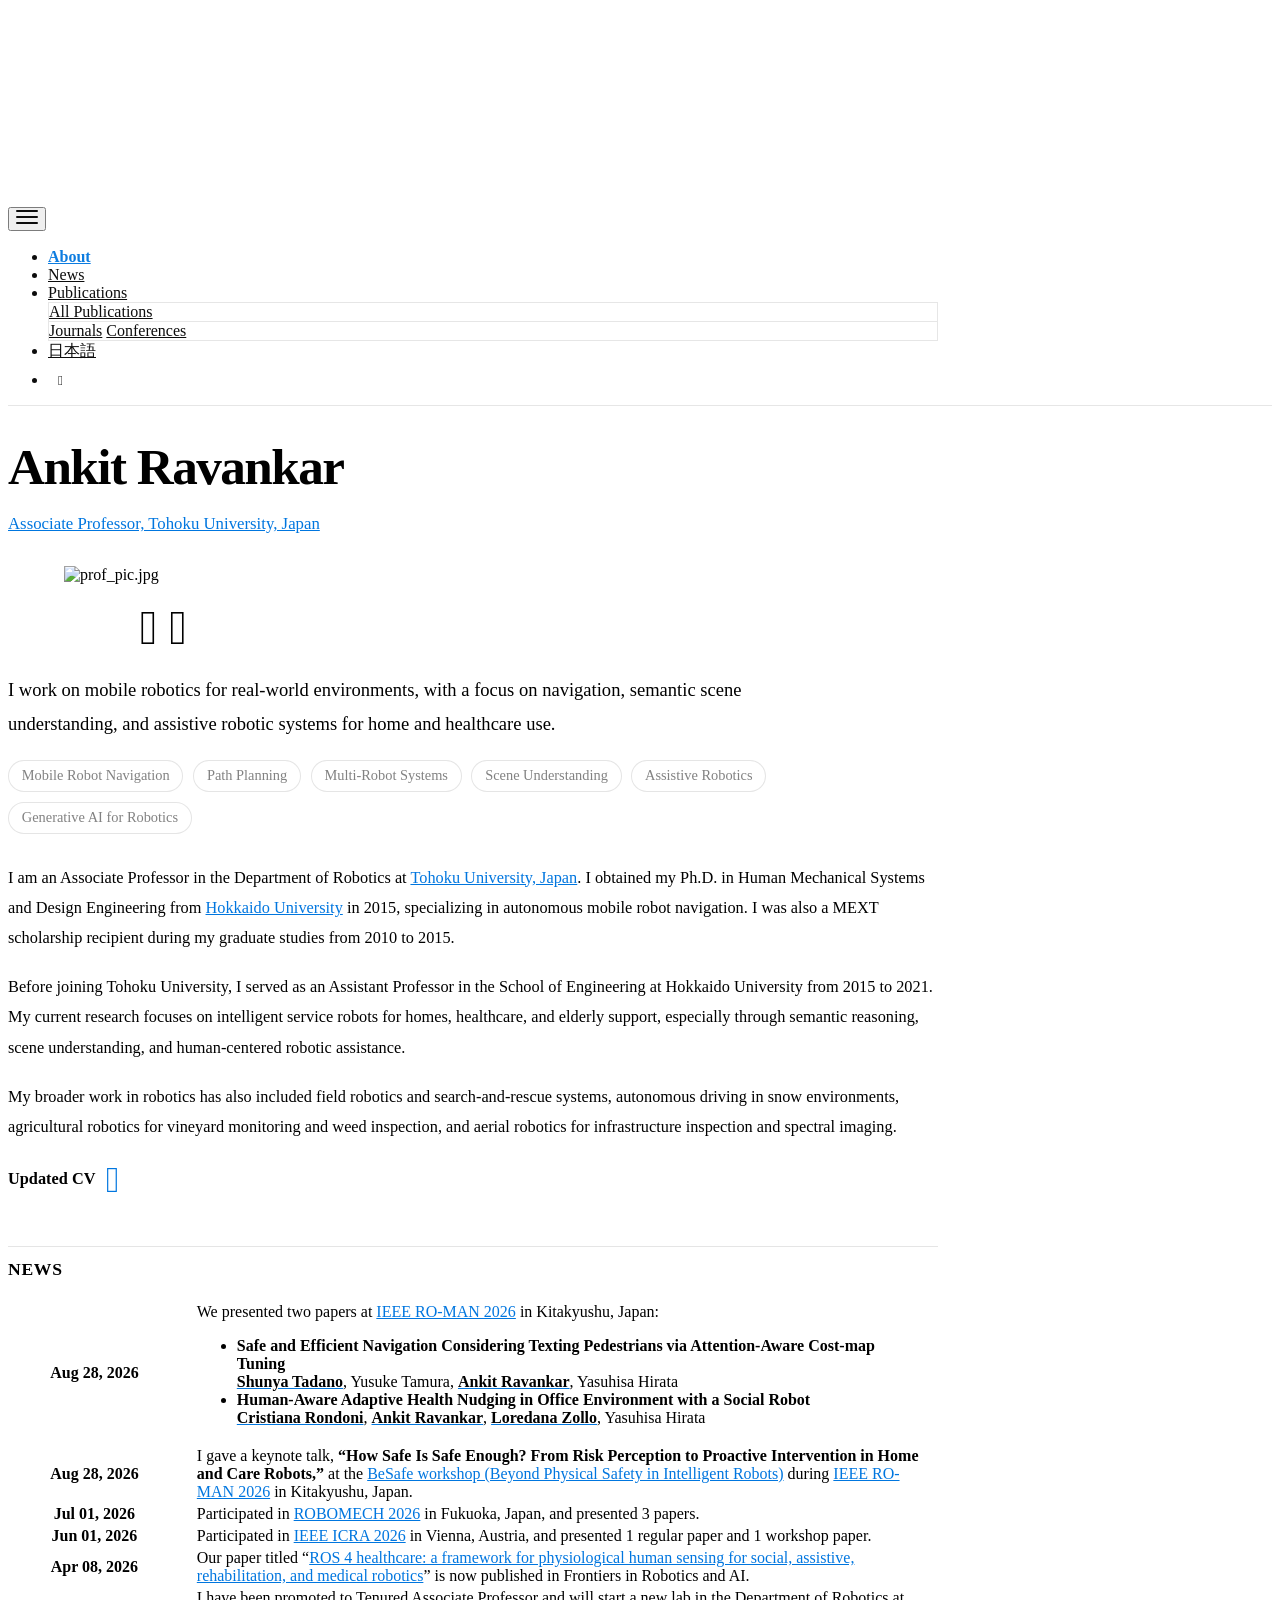
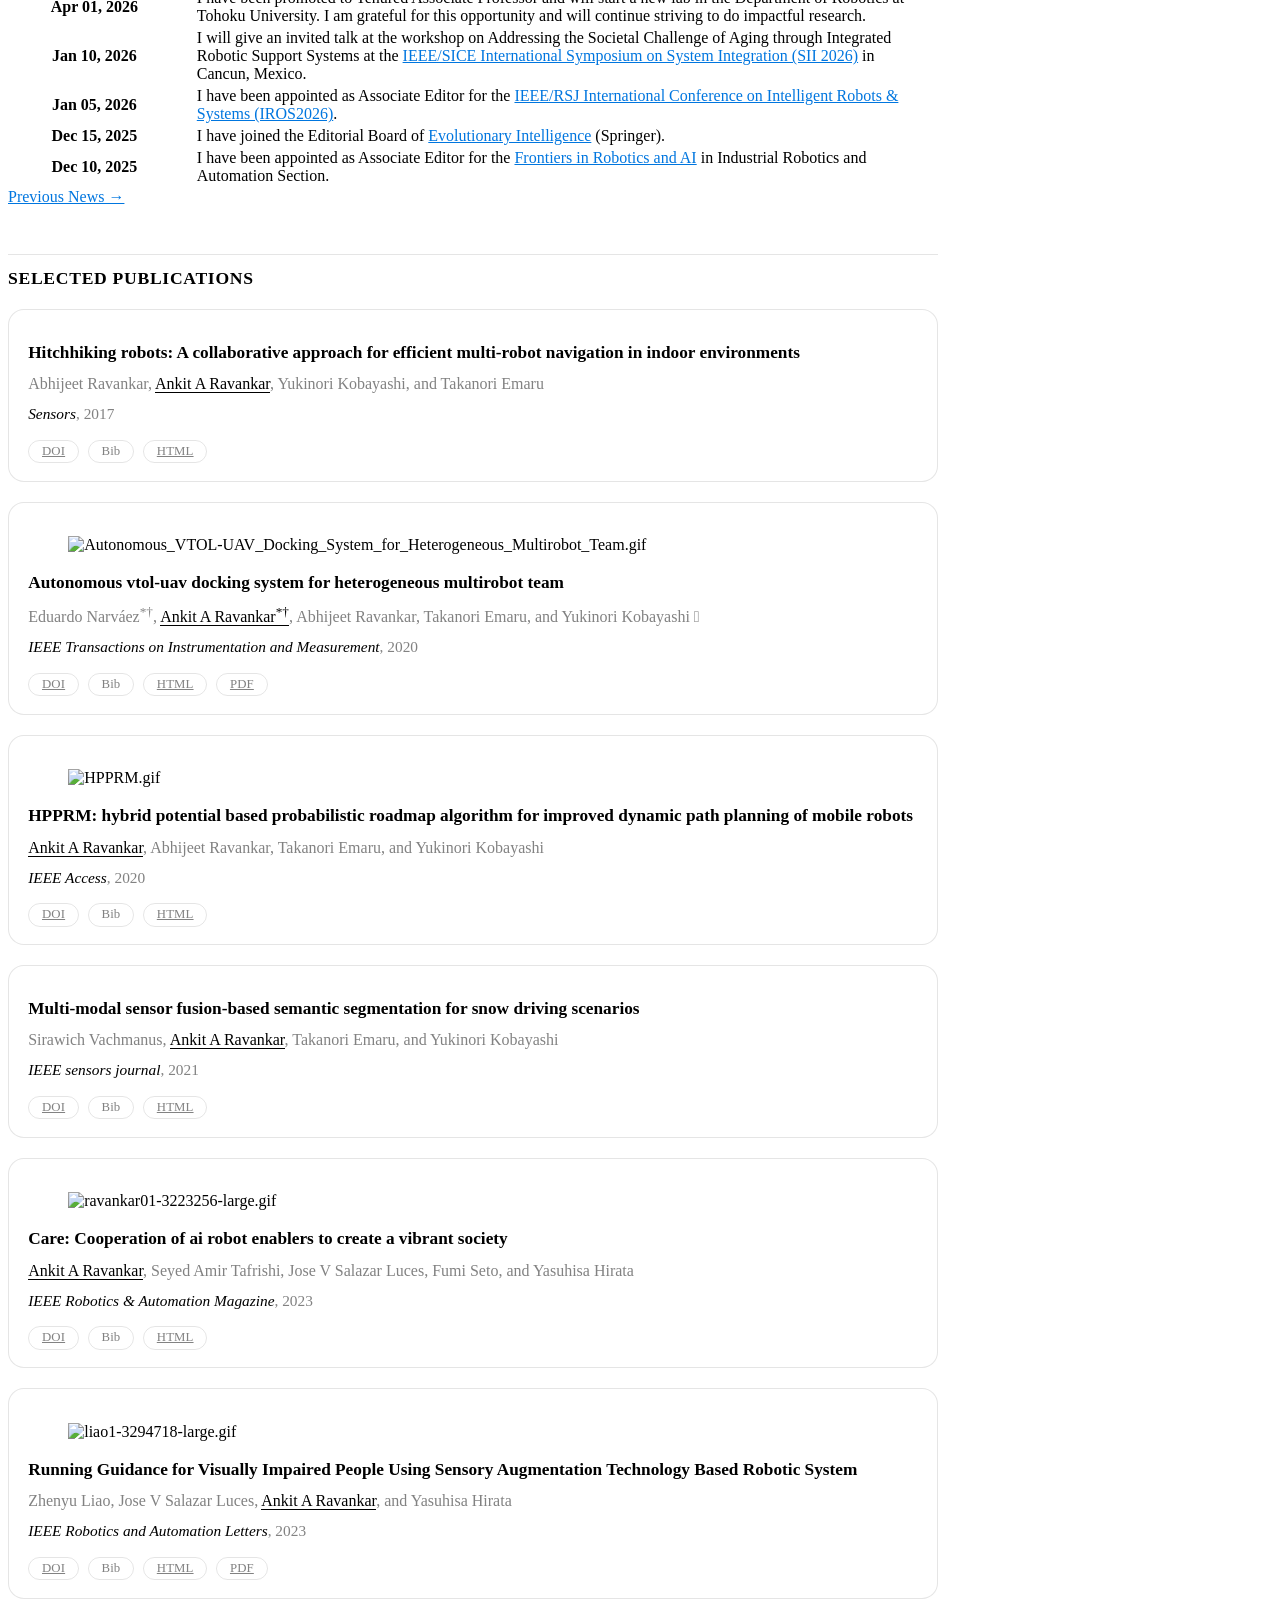
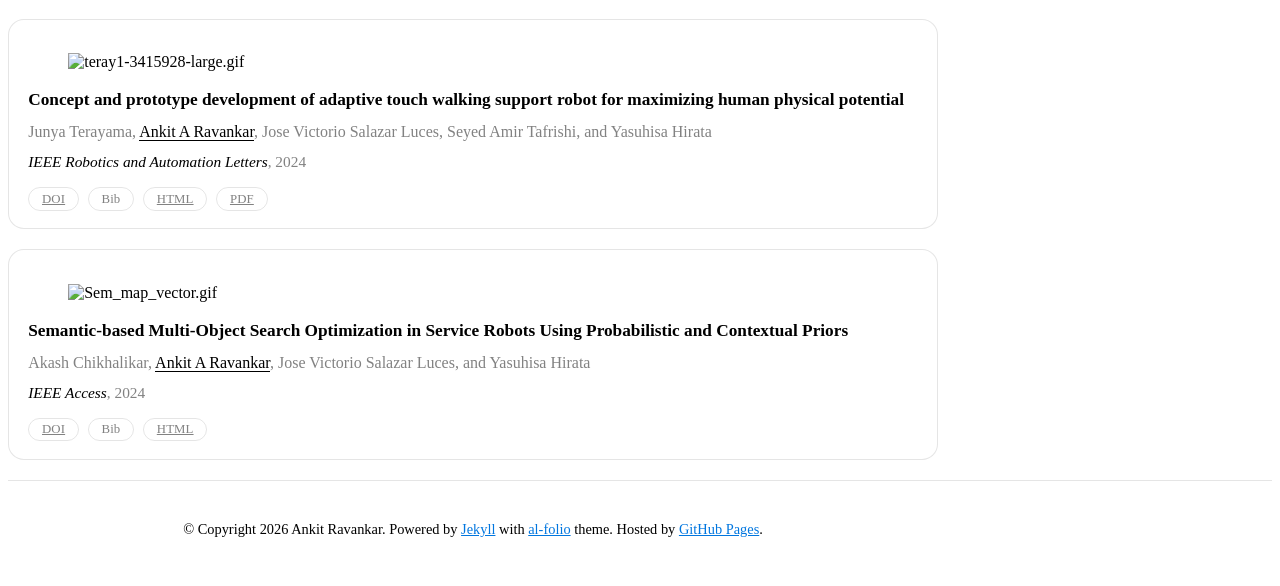
==== index.html @ 9cccc332 "Deploying to gh-pages from @ ravankit/ravankit.github.io@ecd55e72fa774fbe3ae07773b2cbff5a8d9e8960 🚀" ====
<!DOCTYPE html> <html lang="en"> <head> <meta http-equiv="Content-Type" content="text/html; charset=UTF-8"> <meta name="google-site-verification" content="DMJ6uFw9X9DwXRICjxgJJcvrhdggTPZgsmDPfZukQWI"> <meta http-equiv="Permissions-Policy" content="interest-cohort=()"> <meta charset="utf-8"> <meta name="viewport" content="width=device-width, initial-scale=1, shrink-to-fit=no"> <meta http-equiv="X-UA-Compatible" content="IE=edge"> <title> Ankit Ravankar </title> <meta name="author" content="Ankit Ravankar"> <meta name="description" content="Personal website of Dr. Ankit Ravankar, a robotics researcher and educator in Japan specializing in Mobile Robotics. Explore my publications, projects, and more. "> <meta name="keywords" content="Ankit Ravankar, mobile robotics, path planning, robot navigation, service robots, assistive robots, autonomous navigation, multi-robot systems, Tohoku University, robotics Japan"> <link rel="stylesheet" href="/assets/css/bootstrap.min.css?a4b3f509e79c54a512b890d73235ef04"> <link rel="stylesheet" href="https://cdn.jsdelivr.net/npm/mdbootstrap@4.20.0/css/mdb.min.css" integrity="sha256-jpjYvU3G3N6nrrBwXJoVEYI/0zw8htfFnhT9ljN3JJw=" crossorigin="anonymous"> <link defer rel="stylesheet" href="/assets/css/academicons.min.css?f0b7046b84e425c55f3463ac249818f5"> <link defer rel="stylesheet" type="text/css" href="https://fonts.googleapis.com/css?family=Roboto:300,400,500,700|Roboto+Slab:100,300,400,500,700|Material+Icons&amp;display=swap"> <link defer rel="stylesheet" href="/assets/css/jekyll-pygments-themes-github.css?591dab5a4e56573bf4ef7fd332894c99" media="" id="highlight_theme_light"> <link rel="shortcut icon" href="/assets/img/ankit-ghibli.png?df3782891624cfc27d721f066a9b0a6b"> <link rel="stylesheet" href="/assets/css/main.css?d41d8cd98f00b204e9800998ecf8427e"> <link rel="canonical" href="https://ravankit.github.io/"> <script src="/assets/js/theme.js?9a0c749ec5240d9cda97bc72359a72c0"></script> <link defer rel="stylesheet" href="/assets/css/jekyll-pygments-themes-native.css?5847e5ed4a4568527aa6cfab446049ca" media="none" id="highlight_theme_dark"> <script>initTheme();</script> </head> <body class="fixed-top-nav sticky-bottom-footer"> <header> <nav id="navbar" class="navbar navbar-light navbar-expand-sm fixed-top" role="navigation"> <div class="container"> <button class="navbar-toggler collapsed ml-auto" type="button" data-toggle="collapse" data-target="#navbarNav" aria-controls="navbarNav" aria-expanded="false" aria-label="Toggle navigation"> <span class="sr-only">Toggle navigation</span> <span class="icon-bar top-bar"></span> <span class="icon-bar middle-bar"></span> <span class="icon-bar bottom-bar"></span> </button> <div class="collapse navbar-collapse text-right" id="navbarNav"> <ul class="navbar-nav ml-auto flex-nowrap"> <li class="nav-item active"> <a class="nav-link" href="/">About <span class="sr-only">(current)</span> </a> </li> <li class="nav-item "> <a class="nav-link" href="/news/">News </a> </li> <li class="nav-item dropdown "> <a class="nav-link dropdown-toggle" href="#" id="navbarDropdown" role="button" data-toggle="dropdown" aria-haspopup="true" aria-expanded="false">Publications </a> <div class="dropdown-menu dropdown-menu-right" aria-labelledby="navbarDropdown"> <a class="dropdown-item " href="/publications/">All Publications</a> <div class="dropdown-divider"></div> <a class="dropdown-item " href="/publications/#journals">Journals</a> <a class="dropdown-item " href="/publications/#conferences">Conferences</a> </div> </li> <li class="nav-item"> <a class="nav-link" href="/ja/">日本語</a> </li> <li class="toggle-container"> <button id="light-toggle" title="Change theme"> <i class="ti ti-sun-moon" id="light-toggle-system"></i> <i class="ti ti-moon-filled" id="light-toggle-dark"></i> <i class="ti ti-sun-filled" id="light-toggle-light"></i> </button> </li> </ul> </div> </div> </nav> <progress id="progress" value="0"> <div class="progress-container"> <span class="progress-bar"></span> </div> </progress> </header> <div class="container mt-5" role="main"> <div class="post"> <header class="post-header about-header"> <h1 class="post-title"> Ankit Ravankar </h1> <p class="desc"><a href="https://www.tohoku.ac.jp/en/" target="_blank" rel="external nofollow noopener">Associate Professor, Tohoku University, Japan</a></p> </header> <article class="about-page"> <div class="profile float-right"> <figure> <picture> <source class="responsive-img-srcset" srcset="/assets/img/prof_pic.jpg" sizes="(min-width: 930px) 270.0px, (min-width: 576px) 30vw, 95vw"> <img src="/assets/img/prof_pic.jpg?9c07b6df237af25987c761360755f3fa" class="img-fluid z-depth-1 rounded-circle" width="100%" height="auto" alt="prof_pic.jpg" loading="eager" onerror="this.onerror=null; $('.responsive-img-srcset').remove();"> </source></picture> </figure> <div class="social"> <div class="contact-icons"> <a href="mailto:%61%6E%6B%69%74[%61%74]%73%72%64.%6D%65%63%68.%74%6F%68%6F%6B%75.%61%63.%6A%70" title="email"><i class="fa-solid fa-envelope"></i></a> <a href="https://scholar.google.com/citations?user=DOiXntEAAAAJ" title="Google Scholar" rel="external nofollow noopener" target="_blank"><i class="ai ai-google-scholar"></i></a> <a href="https://www.researchgate.net/profile/Ankit-Ravankar/" title="ResearchGate" rel="external nofollow noopener" target="_blank"><i class="ai ai-researchgate"></i></a> <a href="https://www.scopus.com/authid/detail.uri?authorId=55032275000" title="Scopus" rel="external nofollow noopener" target="_blank"><i class="ai ai-scopus"></i></a> <a href="https://www.linkedin.com/in/ankit-ravankar" title="LinkedIn" rel="external nofollow noopener" target="_blank"><i class="fa-brands fa-linkedin"></i></a> </div> <div class="contact-note"></div> </div> <div class="more-info"></div> </div> <div class="clearfix about-body"> <div class="about-lead"> <p> I work on mobile robotics for real-world environments, with a focus on navigation, semantic scene understanding, and assistive robotic systems for home and healthcare use. </p> </div> <div class="research-focus"> <span>Mobile Robot Navigation</span> <span>Path Planning</span> <span>Multi-Robot Systems</span> <span>Scene Understanding</span> <span>Assistive Robotics</span> <span>Generative AI for Robotics</span> </div> <p>I am an Associate Professor in the Department of Robotics at <a href="https://www.tohoku.ac.jp/en/" rel="external nofollow noopener" target="_blank">Tohoku University, Japan</a>. I obtained my Ph.D. in Human Mechanical Systems and Design Engineering from <a href="https://www.global.hokudai.ac.jp/" rel="external nofollow noopener" target="_blank">Hokkaido University</a> in 2015, specializing in autonomous mobile robot navigation. I was also a MEXT scholarship recipient during my graduate studies from 2010 to 2015.</p> <p>Before joining Tohoku University, I served as an Assistant Professor in the School of Engineering at Hokkaido University from 2015 to 2021. My current research focuses on intelligent service robots for homes, healthcare, and elderly support, especially through semantic reasoning, scene understanding, and human-centered robotic assistance.</p> <p>My broader work in robotics has also included field robotics and search-and-rescue systems, autonomous driving in snow environments, agricultural robotics for vineyard monitoring and weed inspection, and aerial robotics for infrastructure inspection and spectral imaging.</p> <p><strong>Updated CV</strong> <a href="/assets/pdf/CV_Ankit-July-1.pdf" title="Open updated CV (PDF)" target="_blank" rel="noopener" style="display: inline-block; font-size: 2.25rem; line-height: 1; margin-left: 0.4rem; vertical-align: middle;"><i class="fa-solid fa-file-pdf" aria-hidden="true"></i><span class="sr-only">Open updated CV (PDF)</span></a></p> </div> <h2 class="about-section-title"> <a href="/news/" style="color: inherit">news</a> </h2> <div class="news"> <div class="table-responsive" style="max-height: 60vw"> <table class="table table-sm table-borderless"> <tr> <th scope="row" style="width: 20%"> Aug 28, 2026 </th> <td> We presented two papers at <a href="https://ro-man2026.org/" rel="external nofollow noopener" target="_blank">IEEE RO-MAN 2026</a> in Kitakyushu, Japan: <ul> <li> <strong>Safe and Efficient Navigation Considering Texting Pedestrians via Attention-Aware Cost-map Tuning</strong><br> <a href="https://www.linkedin.com/in/shunyatadano/" rel="external nofollow noopener" target="_blank"><strong>Shunya Tadano</strong></a>, Yusuke Tamura, <a href="https://www.linkedin.com/in/ankit-ravankar/" rel="external nofollow noopener" target="_blank"><strong>Ankit Ravankar</strong></a>, Yasuhisa Hirata</li> <li> <strong>Human-Aware Adaptive Health Nudging in Office Environment with a Social Robot</strong><br> <a href="https://www.linkedin.com/in/cristianarondoni/" rel="external nofollow noopener" target="_blank"><strong>Cristiana Rondoni</strong></a>, <a href="https://www.linkedin.com/in/ankit-ravankar/" rel="external nofollow noopener" target="_blank"><strong>Ankit Ravankar</strong></a>, <a href="https://www.linkedin.com/in/loredana-zollo-b7664b38/" rel="external nofollow noopener" target="_blank"><strong>Loredana Zollo</strong></a>, Yasuhisa Hirata</li> </ul> </td> </tr> <tr> <th scope="row" style="width: 20%"> Aug 28, 2026 </th> <td> I gave a keynote talk, <strong>“How Safe Is Safe Enough? From Risk Perception to Proactive Intervention in Home and Care Robots,”</strong> at the <a href="https://lnkd.in/g_4pB48U" rel="external nofollow noopener" target="_blank">BeSafe workshop (Beyond Physical Safety in Intelligent Robots)</a> during <a href="https://ro-man2026.org/" rel="external nofollow noopener" target="_blank">IEEE RO-MAN 2026</a> in Kitakyushu, Japan. </td> </tr> <tr> <th scope="row" style="width: 20%"> Jul 01, 2026 </th> <td> Participated in <a href="https://robomech.org/2026/#" rel="external nofollow noopener" target="_blank">ROBOMECH 2026</a> in Fukuoka, Japan, and presented 3 papers. </td> </tr> <tr> <th scope="row" style="width: 20%"> Jun 01, 2026 </th> <td> Participated in <a href="https://2026.ieee-icra.org/" rel="external nofollow noopener" target="_blank">IEEE ICRA 2026</a> in Vienna, Austria, and presented 1 regular paper and 1 workshop paper. </td> </tr> <tr> <th scope="row" style="width: 20%"> Apr 08, 2026 </th> <td> Our paper titled “<a href="https://www.frontiersin.org/journals/robotics-and-ai/articles/10.3389/frobt.2026.1745197" rel="external nofollow noopener" target="_blank">ROS 4 healthcare: a framework for physiological human sensing for social, assistive, rehabilitation, and medical robotics</a>” is now published in Frontiers in Robotics and AI. </td> </tr> <tr> <th scope="row" style="width: 20%"> Apr 01, 2026 </th> <td> I have been promoted to Tenured Associate Professor and will start a new lab in the Department of Robotics at Tohoku University. I am grateful for this opportunity and will continue striving to do impactful research. </td> </tr> <tr> <th scope="row" style="width: 20%"> Jan 10, 2026 </th> <td> I will give an invited talk at the workshop on Addressing the Societal Challenge of Aging through Integrated Robotic Support Systems at the <a href="https://hcr.iar.kit.edu/workshop.php" rel="external nofollow noopener" target="_blank">IEEE/SICE International Symposium on System Integration (SII 2026)</a> in Cancun, Mexico. </td> </tr> <tr> <th scope="row" style="width: 20%"> Jan 05, 2026 </th> <td> I have been appointed as Associate Editor for the <a href="https://2026.ieee-iros.org/" rel="external nofollow noopener" target="_blank">IEEE/RSJ International Conference on Intelligent Robots &amp; Systems (IROS2026)</a>. </td> </tr> <tr> <th scope="row" style="width: 20%"> Dec 15, 2025 </th> <td> I have joined the Editorial Board of <a href="https://link.springer.com/journal/12065" rel="external nofollow noopener" target="_blank">Evolutionary Intelligence</a> (Springer). </td> </tr> <tr> <th scope="row" style="width: 20%"> Dec 10, 2025 </th> <td> I have been appointed as Associate Editor for the <a href="https://www.frontiersin.org/journals/robotics-and-ai/editors" rel="external nofollow noopener" target="_blank">Frontiers in Robotics and AI</a> in Industrial Robotics and Automation Section. </td> </tr> </table> </div> <div class="text-center mt-2"> <a href="/news/" style="font-size: 1rem;">Previous News →</a> </div> </div> <h2 class="about-section-title"> <a href="/publications/" style="color: inherit">selected publications</a> </h2> <div class="publications"> <ol class="bibliography"> <li> <div class="row publication-row"> <div class="col-sm-3 publication-media"> </div> <div id="ravankar2017hitchhiking" class="col-sm-9"> <div class="title">Hitchhiking robots: A collaborative approach for efficient multi-robot navigation in indoor environments</div> <div class="author"> Abhijeet Ravankar, <em>Ankit A Ravankar</em>, Yukinori Kobayashi, and Takanori Emaru </div> <div class="periodical"> <em>Sensors</em>, 2017 </div> <div class="links"> <a href="https://doi.org/10.3390/s17081878" class="btn btn-sm z-depth-0" role="button" rel="external nofollow noopener" target="_blank">DOI</a> <a class="bibtex btn btn-sm z-depth-0" role="button">Bib</a> <a href="https://www.mdpi.com/1424-8220/17/8/1878" class="btn btn-sm z-depth-0" role="button" rel="external nofollow noopener" target="_blank">HTML</a> </div> <div class="bibtex hidden"> <figure class="highlight"><pre><code class="language-bibtex" data-lang="bibtex"><span class="nc">@article</span><span class="p">{</span><span class="nl">ravankar2017hitchhiking</span><span class="p">,</span>
  <span class="na">title</span> <span class="p">=</span> <span class="s">{Hitchhiking robots: A collaborative approach for efficient multi-robot navigation in indoor environments}</span><span class="p">,</span>
  <span class="na">author</span> <span class="p">=</span> <span class="s">{Ravankar, Abhijeet and Ravankar, Ankit A and Kobayashi, Yukinori and Emaru, Takanori}</span><span class="p">,</span>
  <span class="na">journal</span> <span class="p">=</span> <span class="s">{Sensors}</span><span class="p">,</span>
  <span class="na">volume</span> <span class="p">=</span> <span class="s">{17}</span><span class="p">,</span>
  <span class="na">number</span> <span class="p">=</span> <span class="s">{8}</span><span class="p">,</span>
  <span class="na">pages</span> <span class="p">=</span> <span class="s">{1878}</span><span class="p">,</span>
  <span class="na">year</span> <span class="p">=</span> <span class="s">{2017}</span><span class="p">,</span>
  <span class="na">dimensions</span> <span class="p">=</span> <span class="s">{true}</span><span class="p">,</span>
  <span class="na">doi</span> <span class="p">=</span> <span class="s">{https://doi.org/10.3390/s17081878}</span><span class="p">,</span>
  <span class="na">publisher</span> <span class="p">=</span> <span class="s">{MDPI}</span>
<span class="p">}</span></code></pre></figure> </div> </div> </div> </li> <li> <div class="row publication-row"> <div class="col-sm-3 publication-media"> <figure> <picture> <source class="responsive-img-srcset" srcset="/assets/img/publication_preview/Autonomous_VTOL-UAV_Docking_System_for_Heterogeneous_Multirobot_Team.gif" sizes="200px"> <img src="/assets/img/publication_preview/Autonomous_VTOL-UAV_Docking_System_for_Heterogeneous_Multirobot_Team.gif" class="preview z-depth-1 rounded" width="100%" height="auto" alt="Autonomous_VTOL-UAV_Docking_System_for_Heterogeneous_Multirobot_Team.gif" data-zoomable loading="eager" onerror="this.onerror=null; $('.responsive-img-srcset').remove();"> </source></picture> </figure> </div> <div id="narvaez2020autonomous" class="col-sm-9"> <div class="title">Autonomous vtol-uav docking system for heterogeneous multirobot team</div> <div class="author"> Eduardo Narváez<sup>*†</sup>, <em>Ankit A Ravankar<sup>*†</sup></em>, Abhijeet Ravankar, Takanori Emaru, and Yukinori Kobayashi <i class="fa-solid fa-circle-info ml-1" data-toggle="popover" data-placement="top" data-html="true" data-content="†* Co-first Author"> </i> </div> <div class="periodical"> <em>IEEE Transactions on Instrumentation and Measurement</em>, 2020 </div> <div class="links"> <a href="https://doi.org/10.1109/TIM.2020.3039649" class="btn btn-sm z-depth-0" role="button" rel="external nofollow noopener" target="_blank">DOI</a> <a class="bibtex btn btn-sm z-depth-0" role="button">Bib</a> <a href="https://ieeexplore.ieee.org/abstract/document/9269492" class="btn btn-sm z-depth-0" role="button" rel="external nofollow noopener" target="_blank">HTML</a> <a href="/assets/pdf/Autonomous_VTOL-UAV_Docking_System_for_Heterogeneous_Multirobot_Team.pdf" class="btn btn-sm z-depth-0" role="button">PDF</a> </div> <div class="bibtex hidden"> <figure class="highlight"><pre><code class="language-bibtex" data-lang="bibtex"><span class="nc">@article</span><span class="p">{</span><span class="nl">narvaez2020autonomous</span><span class="p">,</span>
  <span class="na">title</span> <span class="p">=</span> <span class="s">{Autonomous vtol-uav docking system for heterogeneous multirobot team}</span><span class="p">,</span>
  <span class="na">author</span> <span class="p">=</span> <span class="s">{Narv{\'a}ez, Eduardo and Ravankar, Ankit A and Ravankar, Abhijeet and Emaru, Takanori and Kobayashi, Yukinori}</span><span class="p">,</span>
  <span class="na">journal</span> <span class="p">=</span> <span class="s">{IEEE Transactions on Instrumentation and Measurement}</span><span class="p">,</span>
  <span class="na">volume</span> <span class="p">=</span> <span class="s">{70}</span><span class="p">,</span>
  <span class="na">pages</span> <span class="p">=</span> <span class="s">{1--18}</span><span class="p">,</span>
  <span class="na">year</span> <span class="p">=</span> <span class="s">{2020}</span><span class="p">,</span>
  <span class="na">dimensions</span> <span class="p">=</span> <span class="s">{true}</span><span class="p">,</span>
  <span class="na">doi</span> <span class="p">=</span> <span class="s">{10.1109/TIM.2020.3039649}</span><span class="p">,</span>
  <span class="na">publisher</span> <span class="p">=</span> <span class="s">{IEEE}</span>
<span class="p">}</span></code></pre></figure> </div> </div> </div> </li> <li> <div class="row publication-row"> <div class="col-sm-3 publication-media"> <figure> <picture> <source class="responsive-img-srcset" srcset="/assets/img/publication_preview/HPPRM.gif" sizes="200px"> <img src="/assets/img/publication_preview/HPPRM.gif" class="preview z-depth-1 rounded" width="100%" height="auto" alt="HPPRM.gif" data-zoomable loading="eager" onerror="this.onerror=null; $('.responsive-img-srcset').remove();"> </source></picture> </figure> </div> <div id="ravankar2020hpprm" class="col-sm-9"> <div class="title">HPPRM: hybrid potential based probabilistic roadmap algorithm for improved dynamic path planning of mobile robots</div> <div class="author"> <em>Ankit A Ravankar</em>, Abhijeet Ravankar, Takanori Emaru, and Yukinori Kobayashi </div> <div class="periodical"> <em>IEEE Access</em>, 2020 </div> <div class="links"> <a href="https://doi.org/10.1109/MRA.2022.3223256" class="btn btn-sm z-depth-0" role="button" rel="external nofollow noopener" target="_blank">DOI</a> <a class="bibtex btn btn-sm z-depth-0" role="button">Bib</a> <a href="https://ieeexplore.ieee.org/abstract/document/9286439" class="btn btn-sm z-depth-0" role="button" rel="external nofollow noopener" target="_blank">HTML</a> </div> <div class="bibtex hidden"> <figure class="highlight"><pre><code class="language-bibtex" data-lang="bibtex"><span class="nc">@article</span><span class="p">{</span><span class="nl">ravankar2020hpprm</span><span class="p">,</span>
  <span class="na">title</span> <span class="p">=</span> <span class="s">{HPPRM: hybrid potential based probabilistic roadmap algorithm for improved dynamic path planning of mobile robots}</span><span class="p">,</span>
  <span class="na">author</span> <span class="p">=</span> <span class="s">{Ravankar, Ankit A and Ravankar, Abhijeet and Emaru, Takanori and Kobayashi, Yukinori}</span><span class="p">,</span>
  <span class="na">journal</span> <span class="p">=</span> <span class="s">{IEEE Access}</span><span class="p">,</span>
  <span class="na">volume</span> <span class="p">=</span> <span class="s">{8}</span><span class="p">,</span>
  <span class="na">pages</span> <span class="p">=</span> <span class="s">{221743--221766}</span><span class="p">,</span>
  <span class="na">year</span> <span class="p">=</span> <span class="s">{2020}</span><span class="p">,</span>
  <span class="na">dimensions</span> <span class="p">=</span> <span class="s">{true}</span><span class="p">,</span>
  <span class="na">doi</span> <span class="p">=</span> <span class="s">{10.1109/MRA.2022.3223256}</span><span class="p">,</span>
  <span class="na">type</span> <span class="p">=</span> <span class="s">{article}</span><span class="p">,</span>
  <span class="na">publisher</span> <span class="p">=</span> <span class="s">{IEEE}</span>
<span class="p">}</span></code></pre></figure> </div> </div> </div> </li> <li> <div class="row publication-row"> <div class="col-sm-3 publication-media"> </div> <div id="vachmanus2021multi" class="col-sm-9"> <div class="title">Multi-modal sensor fusion-based semantic segmentation for snow driving scenarios</div> <div class="author"> Sirawich Vachmanus, <em>Ankit A Ravankar</em>, Takanori Emaru, and Yukinori Kobayashi </div> <div class="periodical"> <em>IEEE sensors journal</em>, 2021 </div> <div class="links"> <a href="https://doi.org/10.1109/JSEN.2021.3077029" class="btn btn-sm z-depth-0" role="button" rel="external nofollow noopener" target="_blank">DOI</a> <a class="bibtex btn btn-sm z-depth-0" role="button">Bib</a> <a href="https://ieeexplore.ieee.org/abstract/document/9420724" class="btn btn-sm z-depth-0" role="button" rel="external nofollow noopener" target="_blank">HTML</a> </div> <div class="bibtex hidden"> <figure class="highlight"><pre><code class="language-bibtex" data-lang="bibtex"><span class="nc">@article</span><span class="p">{</span><span class="nl">vachmanus2021multi</span><span class="p">,</span>
  <span class="na">title</span> <span class="p">=</span> <span class="s">{Multi-modal sensor fusion-based semantic segmentation for snow driving scenarios}</span><span class="p">,</span>
  <span class="na">author</span> <span class="p">=</span> <span class="s">{Vachmanus, Sirawich and Ravankar, Ankit A and Emaru, Takanori and Kobayashi, Yukinori}</span><span class="p">,</span>
  <span class="na">journal</span> <span class="p">=</span> <span class="s">{IEEE sensors journal}</span><span class="p">,</span>
  <span class="na">volume</span> <span class="p">=</span> <span class="s">{21}</span><span class="p">,</span>
  <span class="na">number</span> <span class="p">=</span> <span class="s">{15}</span><span class="p">,</span>
  <span class="na">pages</span> <span class="p">=</span> <span class="s">{16839--16851}</span><span class="p">,</span>
  <span class="na">year</span> <span class="p">=</span> <span class="s">{2021}</span><span class="p">,</span>
  <span class="na">dimensions</span> <span class="p">=</span> <span class="s">{true}</span><span class="p">,</span>
  <span class="na">doi</span> <span class="p">=</span> <span class="s">{10.1109/JSEN.2021.3077029}</span><span class="p">,</span>
  <span class="na">publisher</span> <span class="p">=</span> <span class="s">{IEEE}</span>
<span class="p">}</span></code></pre></figure> </div> </div> </div> </li> <li> <div class="row publication-row"> <div class="col-sm-3 publication-media"> <figure> <picture> <source class="responsive-img-srcset" srcset="/assets/img/publication_preview/ravankar01-3223256-large.gif" sizes="200px"> <img src="/assets/img/publication_preview/ravankar01-3223256-large.gif" class="preview z-depth-1 rounded" width="100%" height="auto" alt="ravankar01-3223256-large.gif" data-zoomable loading="eager" onerror="this.onerror=null; $('.responsive-img-srcset').remove();"> </source></picture> </figure> </div> <div id="ravankar2023care" class="col-sm-9"> <div class="title">Care: Cooperation of ai robot enablers to create a vibrant society</div> <div class="author"> <em>Ankit A Ravankar</em>, Seyed Amir Tafrishi, Jose V Salazar Luces, Fumi Seto, and Yasuhisa Hirata </div> <div class="periodical"> <em>IEEE Robotics &amp; Automation Magazine</em>, 2023 </div> <div class="links"> <a href="https://doi.org/10.1109/MRA.2022.3223256" class="btn btn-sm z-depth-0" role="button" rel="external nofollow noopener" target="_blank">DOI</a> <a class="bibtex btn btn-sm z-depth-0" role="button">Bib</a> <a href="https://ieeexplore.ieee.org/abstract/document/9976330" class="btn btn-sm z-depth-0" role="button" rel="external nofollow noopener" target="_blank">HTML</a> </div> <div class="bibtex hidden"> <figure class="highlight"><pre><code class="language-bibtex" data-lang="bibtex"><span class="nc">@article</span><span class="p">{</span><span class="nl">ravankar2023care</span><span class="p">,</span>
  <span class="na">title</span> <span class="p">=</span> <span class="s">{Care: Cooperation of ai robot enablers to create a vibrant society}</span><span class="p">,</span>
  <span class="na">author</span> <span class="p">=</span> <span class="s">{Ravankar, Ankit A and Tafrishi, Seyed Amir and Luces, Jose V Salazar and Seto, Fumi and Hirata, Yasuhisa}</span><span class="p">,</span>
  <span class="na">journal</span> <span class="p">=</span> <span class="s">{IEEE Robotics \&amp; Automation Magazine}</span><span class="p">,</span>
  <span class="na">volume</span> <span class="p">=</span> <span class="s">{30}</span><span class="p">,</span>
  <span class="na">number</span> <span class="p">=</span> <span class="s">{1}</span><span class="p">,</span>
  <span class="na">pages</span> <span class="p">=</span> <span class="s">{8--23}</span><span class="p">,</span>
  <span class="na">year</span> <span class="p">=</span> <span class="s">{2023}</span><span class="p">,</span>
  <span class="na">dimensions</span> <span class="p">=</span> <span class="s">{true}</span><span class="p">,</span>
  <span class="na">doi</span> <span class="p">=</span> <span class="s">{10.1109/MRA.2022.3223256}</span><span class="p">,</span>
  <span class="na">type</span> <span class="p">=</span> <span class="s">{article}</span><span class="p">,</span>
  <span class="na">publisher</span> <span class="p">=</span> <span class="s">{IEEE}</span>
<span class="p">}</span></code></pre></figure> </div> </div> </div> </li> <li> <div class="row publication-row"> <div class="col-sm-3 publication-media"> <figure> <picture> <source class="responsive-img-srcset" srcset="/assets/img/publication_preview/liao1-3294718-large.gif" sizes="200px"> <img src="/assets/img/publication_preview/liao1-3294718-large.gif" class="preview z-depth-1 rounded" width="100%" height="auto" alt="liao1-3294718-large.gif" data-zoomable loading="eager" onerror="this.onerror=null; $('.responsive-img-srcset').remove();"> </source></picture> </figure> </div> <div id="liao2023running" class="col-sm-9"> <div class="title">Running Guidance for Visually Impaired People Using Sensory Augmentation Technology Based Robotic System</div> <div class="author"> Zhenyu Liao, Jose V Salazar Luces, <em>Ankit A Ravankar</em>, and Yasuhisa Hirata </div> <div class="periodical"> <em>IEEE Robotics and Automation Letters</em>, 2023 </div> <div class="links"> <a href="https://doi.org/10.1109/LRA.2023.3294718" class="btn btn-sm z-depth-0" role="button" rel="external nofollow noopener" target="_blank">DOI</a> <a class="bibtex btn btn-sm z-depth-0" role="button">Bib</a> <a href="https://ieeexplore.ieee.org/abstract/document/10180006" class="btn btn-sm z-depth-0" role="button" rel="external nofollow noopener" target="_blank">HTML</a> <a href="/assets/pdf/Running_Guidance_for_Visually_Impaired_People_Using_Sensory_Augmentation_Technology_Based_Robotic_System.pdf" class="btn btn-sm z-depth-0" role="button">PDF</a> </div> <div class="bibtex hidden"> <figure class="highlight"><pre><code class="language-bibtex" data-lang="bibtex"><span class="nc">@article</span><span class="p">{</span><span class="nl">liao2023running</span><span class="p">,</span>
  <span class="na">title</span> <span class="p">=</span> <span class="s">{Running Guidance for Visually Impaired People Using Sensory Augmentation Technology Based Robotic System}</span><span class="p">,</span>
  <span class="na">author</span> <span class="p">=</span> <span class="s">{Liao, Zhenyu and Luces, Jose V Salazar and Ravankar, Ankit A and Hirata, Yasuhisa}</span><span class="p">,</span>
  <span class="na">journal</span> <span class="p">=</span> <span class="s">{IEEE Robotics and Automation Letters}</span><span class="p">,</span>
  <span class="na">year</span> <span class="p">=</span> <span class="s">{2023}</span><span class="p">,</span>
  <span class="na">volume</span> <span class="p">=</span> <span class="s">{8}</span><span class="p">,</span>
  <span class="na">number</span> <span class="p">=</span> <span class="s">{9}</span><span class="p">,</span>
  <span class="na">pages</span> <span class="p">=</span> <span class="s">{5323-5330}</span><span class="p">,</span>
  <span class="na">type</span> <span class="p">=</span> <span class="s">{article}</span><span class="p">,</span>
  <span class="na">doi</span> <span class="p">=</span> <span class="s">{10.1109/LRA.2023.3294718}</span><span class="p">,</span>
  <span class="na">publisher</span> <span class="p">=</span> <span class="s">{IEEE}</span>
<span class="p">}</span></code></pre></figure> </div> </div> </div> </li> <li> <div class="row publication-row"> <div class="col-sm-3 publication-media"> <figure> <picture> <source class="responsive-img-srcset" srcset="/assets/img/publication_preview/teray1-3415928-large.gif" sizes="200px"> <img src="/assets/img/publication_preview/teray1-3415928-large.gif" class="preview z-depth-1 rounded" width="100%" height="auto" alt="teray1-3415928-large.gif" data-zoomable loading="eager" onerror="this.onerror=null; $('.responsive-img-srcset').remove();"> </source></picture> </figure> </div> <div id="terayama2024concept" class="col-sm-9"> <div class="title">Concept and prototype development of adaptive touch walking support robot for maximizing human physical potential</div> <div class="author"> Junya Terayama, <em>Ankit A Ravankar</em>, Jose Victorio Salazar Luces, Seyed Amir Tafrishi, and Yasuhisa Hirata </div> <div class="periodical"> <em>IEEE Robotics and Automation Letters</em>, 2024 </div> <div class="links"> <a href="https://doi.org/10.1109/LRA.2024.3415928" class="btn btn-sm z-depth-0" role="button" rel="external nofollow noopener" target="_blank">DOI</a> <a class="bibtex btn btn-sm z-depth-0" role="button">Bib</a> <a href="https://ieeexplore.ieee.org/abstract/document/10560462" class="btn btn-sm z-depth-0" role="button" rel="external nofollow noopener" target="_blank">HTML</a> <a href="/assets/pdf/2024-IEEE-RAL-Terayama.pdf" class="btn btn-sm z-depth-0" role="button">PDF</a> </div> <div class="bibtex hidden"> <figure class="highlight"><pre><code class="language-bibtex" data-lang="bibtex"><span class="nc">@article</span><span class="p">{</span><span class="nl">terayama2024concept</span><span class="p">,</span>
  <span class="na">title</span> <span class="p">=</span> <span class="s">{Concept and prototype development of adaptive touch walking support robot for maximizing human physical potential}</span><span class="p">,</span>
  <span class="na">author</span> <span class="p">=</span> <span class="s">{Terayama, Junya and Ravankar, Ankit A and Luces, Jose Victorio Salazar and Tafrishi, Seyed Amir and Hirata, Yasuhisa}</span><span class="p">,</span>
  <span class="na">journal</span> <span class="p">=</span> <span class="s">{IEEE Robotics and Automation Letters}</span><span class="p">,</span>
  <span class="na">year</span> <span class="p">=</span> <span class="s">{2024}</span><span class="p">,</span>
  <span class="na">type</span> <span class="p">=</span> <span class="s">{article}</span><span class="p">,</span>
  <span class="na">doi</span> <span class="p">=</span> <span class="s">{https://doi.org/10.1109/LRA.2024.3415928}</span><span class="p">,</span>
  <span class="na">publisher</span> <span class="p">=</span> <span class="s">{IEEE}</span>
<span class="p">}</span></code></pre></figure> </div> </div> </div> </li> <li> <div class="row publication-row"> <div class="col-sm-3 publication-media"> <figure> <picture> <source class="responsive-img-srcset" srcset="/assets/img/publication_preview/Sem_map_vector.gif" sizes="200px"> <img src="/assets/img/publication_preview/Sem_map_vector.gif" class="preview z-depth-1 rounded" width="100%" height="auto" alt="Sem_map_vector.gif" data-zoomable loading="eager" onerror="this.onerror=null; $('.responsive-img-srcset').remove();"> </source></picture> </figure> </div> <div id="chikhalikar2024semantic" class="col-sm-9"> <div class="title">Semantic-based Multi-Object Search Optimization in Service Robots Using Probabilistic and Contextual Priors</div> <div class="author"> Akash Chikhalikar, <em>Ankit A Ravankar</em>, Jose Victorio Salazar Luces, and Yasuhisa Hirata </div> <div class="periodical"> <em>IEEE Access</em>, 2024 </div> <div class="links"> <a href="https://doi.org/10.1109/ACCESS.2024.3444478" class="btn btn-sm z-depth-0" role="button" rel="external nofollow noopener" target="_blank">DOI</a> <a class="bibtex btn btn-sm z-depth-0" role="button">Bib</a> <a href="https://ieeexplore.ieee.org/stamp/stamp.jsp?tp=&amp;arnumber=10637402" class="btn btn-sm z-depth-0" role="button" rel="external nofollow noopener" target="_blank">HTML</a> </div> <div class="bibtex hidden"> <figure class="highlight"><pre><code class="language-bibtex" data-lang="bibtex"><span class="nc">@article</span><span class="p">{</span><span class="nl">chikhalikar2024semantic</span><span class="p">,</span>
  <span class="na">title</span> <span class="p">=</span> <span class="s">{Semantic-based Multi-Object Search Optimization in Service Robots Using Probabilistic and Contextual Priors}</span><span class="p">,</span>
  <span class="na">author</span> <span class="p">=</span> <span class="s">{Chikhalikar, Akash and Ravankar, Ankit A and Luces, Jose Victorio Salazar and Hirata, Yasuhisa}</span><span class="p">,</span>
  <span class="na">journal</span> <span class="p">=</span> <span class="s">{IEEE Access}</span><span class="p">,</span>
  <span class="na">year</span> <span class="p">=</span> <span class="s">{2024}</span><span class="p">,</span>
  <span class="na">publisher</span> <span class="p">=</span> <span class="s">{IEEE}</span><span class="p">,</span>
  <span class="na">type</span> <span class="p">=</span> <span class="s">{article}</span><span class="p">,</span>
  <span class="na">doi</span> <span class="p">=</span> <span class="s">{10.1109/ACCESS.2024.3444478}</span>
<span class="p">}</span></code></pre></figure> </div> </div> </div> </li> </ol> </div> </article> </div> </div> <footer class="sticky-bottom mt-5" role="contentinfo"> <div class="container"> © Copyright 2026 Ankit Ravankar. Powered by <a href="https://jekyllrb.com/" target="_blank" rel="external nofollow noopener">Jekyll</a> with <a href="https://github.com/alshedivat/al-folio" rel="external nofollow noopener" target="_blank">al-folio</a> theme. Hosted by <a href="https://pages.github.com/" target="_blank" rel="external nofollow noopener">GitHub Pages</a>. </div> </footer> <script src="https://cdn.jsdelivr.net/npm/jquery@3.6.0/dist/jquery.min.js" integrity="sha256-/xUj+3OJU5yExlq6GSYGSHk7tPXikynS7ogEvDej/m4=" crossorigin="anonymous"></script> <script src="/assets/js/bootstrap.bundle.min.js"></script> <script src="https://cdn.jsdelivr.net/npm/mdbootstrap@4.20.0/js/mdb.min.js" integrity="sha256-NdbiivsvWt7VYCt6hYNT3h/th9vSTL4EDWeGs5SN3DA=" crossorigin="anonymous"></script> <script defer src="https://cdn.jsdelivr.net/npm/masonry-layout@4.2.2/dist/masonry.pkgd.min.js" integrity="sha256-Nn1q/fx0H7SNLZMQ5Hw5JLaTRZp0yILA/FRexe19VdI=" crossorigin="anonymous"></script> <script defer src="https://cdn.jsdelivr.net/npm/imagesloaded@5.0.0/imagesloaded.pkgd.min.js" integrity="sha256-htrLFfZJ6v5udOG+3kNLINIKh2gvoKqwEhHYfTTMICc=" crossorigin="anonymous"></script> <script defer src="/assets/js/masonry.js" type="text/javascript"></script> <script defer src="https://cdn.jsdelivr.net/npm/medium-zoom@1.1.0/dist/medium-zoom.min.js" integrity="sha256-ZgMyDAIYDYGxbcpJcfUnYwNevG/xi9OHKaR/8GK+jWc=" crossorigin="anonymous"></script> <script defer src="/assets/js/zoom.js?85ddb88934d28b74e78031fd54cf8308"></script> <script src="/assets/js/no_defer.js?2781658a0a2b13ed609542042a859126"></script> <script defer src="/assets/js/common.js?e0514a05c5c95ac1a93a8dfd5249b92e"></script> <script defer src="/assets/js/copy_code.js?12775fdf7f95e901d7119054556e495f" type="text/javascript"></script> <script defer src="/assets/js/jupyter_new_tab.js?d9f17b6adc2311cbabd747f4538bb15f"></script> <script type="text/javascript">window.MathJax={tex:{tags:"ams"}};</script> <script defer type="text/javascript" id="MathJax-script" src="https://cdn.jsdelivr.net/npm/mathjax@3.2.2/es5/tex-mml-chtml.js" integrity="sha256-MASABpB4tYktI2Oitl4t+78w/lyA+D7b/s9GEP0JOGI=" crossorigin="anonymous"></script> <script defer src="https://cdnjs.cloudflare.com/polyfill/v3/polyfill.min.js?features=es6" crossorigin="anonymous"></script> <script async src="https://www.googletagmanager.com/gtag/js?id=G-ETMV2DD1D6"></script> <script>function gtag(){dataLayer.push(arguments)}window.dataLayer=window.dataLayer||[],gtag("js",new Date),gtag("config","G-ETMV2DD1D6");</script> <script type="text/javascript">function progressBarSetup(){"max"in document.createElement("progress")?(initializeProgressElement(),$(document).on("scroll",function(){progressBar.attr({value:getCurrentScrollPosition()})}),$(window).on("resize",initializeProgressElement)):(resizeProgressBar(),$(document).on("scroll",resizeProgressBar),$(window).on("resize",resizeProgressBar))}function getCurrentScrollPosition(){return $(window).scrollTop()}function initializeProgressElement(){let e=$("#navbar").outerHeight(!0);$("body").css({"padding-top":e}),$("progress-container").css({"padding-top":e}),progressBar.css({top:e}),progressBar.attr({max:getDistanceToScroll(),value:getCurrentScrollPosition()})}function getDistanceToScroll(){return $(document).height()-$(window).height()}function resizeProgressBar(){progressBar.css({width:getWidthPercentage()+"%"})}function getWidthPercentage(){return getCurrentScrollPosition()/getDistanceToScroll()*100}const progressBar=$("#progress");window.onload=function(){setTimeout(progressBarSetup,50)};</script> <script src="/assets/js/vanilla-back-to-top.min.js?f40d453793ff4f64e238e420181a1d17"></script> <script>addBackToTop();</script> </body> </html>
---- assets/css/main.css ----
﻿:root{--global-bg-color:#fff;--global-code-bg-color:rgba(181,9,172,0.05);--global-text-color:#000;--global-text-color-light:#828282;--global-theme-color:#0076df;--global-hover-color:#0076df;--global-hover-text-color:#fff;--global-footer-bg-color:#1c1c1d;--global-footer-text-color:#e8e8e8;--global-footer-link-color:#fff;--global-distill-app-color:#828282;--global-divider-color:rgba(0,0,0,0.1);--global-card-bg-color:#fff;--global-highlight-color:#b71c1c;--global-back-to-top-bg-color:rgba(0,0,0,0.4);--global-back-to-top-text-color:#fff;--global-newsletter-bg-color:#fff;--global-newsletter-text-color:#000;--global-tip-block:#42b983;--global-tip-block-bg:#e2f5ec;--global-tip-block-text:#215d42;--global-tip-block-title:#359469;--global-warning-block:#e7c000;--global-warning-block-bg:#fff8d8;--global-warning-block-text:#6b5900;--global-warning-block-title:#b29400;--global-danger-block:#c00;--global-danger-block-bg:#ffe0e0;--global-danger-block-text:#600;--global-danger-block-title:#c00}:root #light-toggle-system{padding-left:10px;padding-top:12px;display:block}:root #light-toggle-dark{display:none}:root #light-toggle-light{display:none}:root .repo-img-light{display:block}:root .repo-img-dark{display:none}:root #back-to-top{color:var(--global-back-to-top-text-color);background:var(--global-back-to-top-bg-color);bottom:30px;right:30px;height:40px;width:40px;z-index:10}html[data-theme=dark]{--global-bg-color:#1c1c1d;--global-code-bg-color:#2c3237;--global-text-color:#e8e8e8;--global-text-color-light:#828282;--global-theme-color:#2698ba;--global-hover-color:#2698ba;--global-hover-text-color:#fff;--global-footer-bg-color:#e8e8e8;--global-footer-text-color:#1c1c1d;--global-footer-link-color:#000;--global-distill-app-color:#e8e8e8;--global-divider-color:#424246;--global-card-bg-color:#212529;--global-back-to-top-bg-color:rgba(255,255,255,0.5);--global-back-to-top-text-color:#000;--global-newsletter-bg-color:#e8e8e8;--global-newsletter-text-color:#1c1c1d;--global-tip-block:#42b983;--global-tip-block-bg:#e2f5ec;--global-tip-block-text:#215d42;--global-tip-block-title:#359469;--global-warning-block:#e7c000;--global-warning-block-bg:#fff8d8;--global-warning-block-text:#6b5900;--global-warning-block-title:#b29400;--global-danger-block:#c00;--global-danger-block-bg:#ffe0e0;--global-danger-block-text:#600;--global-danger-block-title:#c00}html[data-theme=dark] .repo-img-light{display:none}html[data-theme=dark] .repo-img-dark{display:block}html[data-theme-setting=dark] #light-toggle-system{display:none}html[data-theme-setting=dark] #light-toggle-dark{padding-left:10px;padding-top:12px;display:block}html[data-theme-setting=dark] #light-toggle-light{display:none}html[data-theme-setting=dark] #back-to-top{color:var(--global-back-to-top-text-color);background:var(--global-back-to-top-bg-color)}html[data-theme-setting=light] #light-toggle-system{display:none}html[data-theme-setting=light] #light-toggle-dark{display:none}html[data-theme-setting=light] #light-toggle-light{padding-left:10px;padding-top:12px;display:block}body{padding-bottom:70px;color:var(--global-text-color);background-color:var(--global-bg-color)}body h1,body h2,body h3,body h4,body h5,body h6{scroll-margin-top:66px}body.fixed-top-nav{padding-top:56px}body.sticky-bottom-footer{padding-bottom:0}.container{max-width:930px}.profile img{width:100%}p,h1,h2,h3,h4,h5,h6,em,div,li,span,strong{color:var(--global-text-color)}hr{border-top:1px solid var(--global-divider-color)}table td,table th{font-size:1rem;padding:1px 1rem 1px 0}table th{font-weight:bold}a,table.table a{color:var(--global-theme-color)}a:hover,table.table a:hover{color:var(--global-theme-color);text-decoration:underline}a:hover:after :not(.nav-item.dropdown),table.table a:hover:after :not(.nav-item.dropdown){width:100%}.table-dark{background-color:rgba(0,0,0,0)}blockquote{background:var(--global-bg-color);border-left:5px solid var(--global-theme-color);margin:1.5em 0;padding:1em;font-size:1.2rem}blockquote p{margin-bottom:0}blockquote.block-tip{border-color:var(--global-tip-block);background-color:var(--global-tip-block-bg)}blockquote.block-tip em,blockquote.block-tip li,blockquote.block-tip p,blockquote.block-tip strong{color:var(--global-tip-block-text)}blockquote.block-tip h1,blockquote.block-tip h2,blockquote.block-tip h3,blockquote.block-tip h4,blockquote.block-tip h5,blockquote.block-tip h6{color:var(--global-tip-block-title)}blockquote.block-warning{border-color:var(--global-warning-block);background-color:var(--global-warning-block-bg)}blockquote.block-warning em,blockquote.block-warning li,blockquote.block-warning p,blockquote.block-warning strong{color:var(--global-warning-block-text)}blockquote.block-warning h1,blockquote.block-warning h2,blockquote.block-warning h3,blockquote.block-warning h4,blockquote.block-warning h5,blockquote.block-warning h6{color:var(--global-warning-block-title)}blockquote.block-danger{border-color:var(--global-danger-block);background-color:var(--global-danger-block-bg)}
blockquote.block-danger em,blockquote.block-danger li,blockquote.block-danger p,blockquote.block-danger strong{color:var(--global-danger-block-text)}blockquote.block-danger h1,blockquote.block-danger h2,blockquote.block-danger h3,blockquote.block-danger h4,blockquote.block-danger h5,blockquote.block-danger h6{color:var(--global-danger-block-title)}ul.task-list{list-style-type:none}ul.task-list>li ul{padding-inline-start:1.5rem}ul.task-list input[type=checkbox]{margin:.275rem .5rem .5rem -1rem;vertical-align:middle}.equation{margin-bottom:1rem;text-align:center}.caption{font-size:.875rem;margin-top:.75rem;margin-bottom:1.5rem;text-align:center}.card{background-color:var(--global-card-bg-color)}.card .card-img{width:100%;padding-top:1.25rem}.card .card-title{color:var(--global-text-color)}.card .card-body{padding:1.25rem 1.25rem 1.25rem 1.25rem}.citation,.citation-number{color:var(--global-theme-color)}.profile{width:100%}.profile .more-info{margin-bottom:5px;margin-top:5px;font-family:monospace}.profile .more-info p{display:inline-block;margin:0}.profile.float-right{margin-left:1rem}.profile.float-left{margin-right:1rem}@media(min-width:576px){.profile{width:30%}.profile .address p{display:block}}.post-description{margin-bottom:2rem;font-size:.875rem}.post-description a{color:inherit}.post-description a:hover{color:var(--global-theme-color);text-decoration:none}.about-header{margin-bottom:1.75rem}.about-header .post-title{font-size:clamp(2.3rem,4vw,3.4rem);line-height:1.05;letter-spacing:-0.03em;margin-bottom:.55rem}.about-header .desc{color:var(--global-text-color-light);font-size:1.05rem;line-height:1.6;max-width:40rem;margin-bottom:0}.about-page .about-body{font-size:1.02rem;line-height:1.85}.about-page .about-body p{margin-bottom:1.2rem}.about-page .about-lead{margin-bottom:1.25rem}.about-page .about-lead p{font-size:1.16rem;line-height:1.8;color:var(--global-text-color);max-width:46rem}.about-page .research-focus{display:flex;flex-wrap:wrap;gap:.6rem;margin:0 0 1.8rem}.about-page .research-focus span{display:inline-flex;align-items:center;padding:.4rem .8rem;border:1px solid var(--global-divider-color);border-radius:999px;background:var(--global-card-bg-color);color:var(--global-text-color-light);font-size:.9rem;line-height:1.2}.about-page .about-section-title{margin-top:3rem;margin-bottom:1.25rem;padding-top:.8rem;border-top:1px solid var(--global-divider-color);font-size:1.1rem;font-weight:600;letter-spacing:.04em;text-transform:uppercase}.about-page .about-section-title a{text-decoration:none}.navbar{box-shadow:none;border-bottom:1px solid var(--global-divider-color);background-color:var(--global-bg-color);opacity:.95}.navbar .dropdown-menu{background-color:var(--global-bg-color);border:1px solid var(--global-divider-color)}.navbar .dropdown-menu a:not(.active){color:var(--global-text-color)}.navbar .dropdown-menu a:hover{color:var(--global-hover-color)}.navbar .dropdown-menu .dropdown-divider{border-top:1px solid var(--global-divider-color)!important}.dropdown-item{color:var(--global-text-color)}.dropdown-item:hover{color:var(--global-hover-color);background-color:var(--global-bg-color)}.navbar.navbar-light a:hover{text-decoration:none}.navbar.navbar-light .navbar-brand{color:var(--global-text-color)}.navbar.navbar-light .navbar-nav .nav-item .nav-link{color:var(--global-text-color)}.navbar.navbar-light .navbar-nav .nav-item .nav-link:hover{color:var(--global-hover-color)}.navbar.navbar-light .navbar-nav .nav-item.active>.nav-link{background-color:inherit;font-weight:bolder;color:var(--global-theme-color)}.navbar.navbar-light .navbar-nav .nav-item.active>.nav-link:hover{color:var(--global-hover-color)}.navbar.navbar-light .navbar-brand.social{padding-bottom:0;padding-top:0;font-size:1.7rem}.navbar.navbar-light .navbar-brand.social a i::before{color:var(--global-text-color);transition-property:all .2s ease-in-out}.navbar.navbar-light .navbar-brand.social a:hover i::before{color:var(--global-theme-color)}.navbar-toggler .icon-bar{display:block;width:22px;height:2px;background-color:var(--global-text-color);border-radius:1px;margin-bottom:4px;transition:all .2s}.navbar-toggler .top-bar{transform:rotate(45deg);transform-origin:10% 10%}.navbar-toggler .middle-bar{opacity:0}.navbar-toggler .bottom-bar{transform:rotate(-45deg);transform-origin:10% 90%}.navbar-toggler.collapsed .top-bar{transform:rotate(0)}.navbar-toggler.collapsed .middle-bar{opacity:1}.navbar-toggler.collapsed .bottom-bar{transform:rotate(0)}#light-toggle,#search-toggle{padding:0;border:0;background-color:inherit;color:var(--global-text-color)}#light-toggle:hover,#search-toggle:hover{color:var(--global-hover-color)}.social{text-align:center}.social .contact-icons{font-size:3rem}.social .contact-icons a i::before{color:var(--global-text-color);transition-property:all .2s ease-in-out}.social .contact-icons a:hover i::before{color:var(--global-theme-color)}.social .contact-note{font-size:.8rem}footer.fixed-bottom{background-color:var(--global-footer-bg-color);font-size:.75rem}footer.fixed-bottom .container{color:var(--global-footer-text-color);padding-top:9px;padding-bottom:8px;text-align:center}footer.fixed-bottom a{color:var(--global-footer-link-color)}footer.fixed-bottom a:hover{color:var(--global-theme-color);text-decoration:none}footer.sticky-bottom{border-top:1px solid var(--global-divider-color);padding-top:40px;padding-bottom:40px;font-size:.9rem}footer.sticky-bottom .container{text-align:center}.cv{margin-bottom:40px;margin-top:1.25rem}.cv .cv-section-card{padding:1.35rem 1.4rem!important;border-radius:18px;box-shadow:0 10px 30px rgba(15,23,42,.04)}.cv .cv-section-title{margin-bottom:1.15rem;font-size:1.1rem;font-weight:600;letter-spacing:.04em;text-transform:uppercase}.cv .card{background-color:var(--global-card-bg-color);border:1px solid var(--global-divider-color)}.cv .card .list-group-item{background-color:inherit;border-color:var(--global-divider-color);padding-top:1rem;padding-bottom:1rem}.cv .card .list-group-item .badge{color:var(--global-card-bg-color)!important;background-color:var(--global-theme-color)!important;border-radius:999px;letter-spacing:.04em;padding:.45rem .8rem}.cv-header{margin-bottom:1.5rem;padding:0 0 1.4rem;border-bottom:1px solid var(--global-divider-color)}.cv-header .post-title{margin-bottom:.4rem;font-size:clamp(2.1rem,4vw,3rem);line-height:1.05;letter-spacing:-0.03em}.cv-header .post-description{max-width:42rem;color:var(--global-text-color-light);margin-bottom:0}.cv-eyebrow{margin-bottom:.45rem;color:var(--global-theme-color);font-size:.82rem;font-weight:700;letter-spacing:.12em;text-transform:uppercase}.cv-intro{max-width:48rem;margin-bottom:.9rem;font-size:1.08rem;line-height:1.75}.cv-header-row{display:flex;align-items:flex-start;justify-content:space-between;gap:1rem;flex-wrap:wrap}.cv-download{display:inline-flex;align-items:center;gap:.55rem;padding:.7rem 1rem;border:1px solid var(--global-divider-color);border-radius:999px;color:var(--global-text-color);text-decoration:none;white-space:nowrap;transition:all .2s ease}.cv-download:hover{color:var(--global-theme-color);border-color:var(--global-theme-color);background:var(--global-code-bg-color);text-decoration:none}.cv-tags{display:flex;flex-wrap:wrap;gap:.55rem;margin:0 0 1rem}.cv-tags span{display:inline-flex;align-items:center;padding:.42rem .78rem;border:1px solid var(--global-divider-color);border-radius:999px;background:var(--global-card-bg-color);color:var(--global-text-color-light);font-size:.85rem;line-height:1.2}.cv-highlights{display:grid;grid-template-columns:repeat(4,minmax(0,1fr));gap:.9rem;margin:1.4rem 0 1.8rem}.cv-highlight-card{padding:1rem 1.05rem;border:1px solid var(--global-divider-color);border-radius:18px;background:color-mix(in srgb,var(--global-card-bg-color) 88%,transparent)}.cv-highlight-value{font-size:1rem;font-weight:600;line-height:1.3}.cv-highlight-label{margin-top:.28rem;color:var(--global-text-color-light);font-size:.78rem;letter-spacing:.08em;text-transform:uppercase}.date-column{width:75px;transform:translateX(-8px) translateY(-2px)}@media(max-width:991.98px){.cv-highlights{grid-template-columns:repeat(2,minmax(0,1fr))}}@media(max-width:575.98px){.cv-highlights{grid-template-columns:1fr}}@media(min-width:768px){.repo{max-width:50%}}.header-bar{border-bottom:1px solid var(--global-divider-color);text-align:center;padding-top:2rem;padding-bottom:3rem}.header-bar h1{color:var(--global-theme-color);font-size:5rem}.tag-category-list{border-bottom:1px solid var(--global-divider-color);text-align:center;padding-top:1rem}.tag-category-list ul{justify-content:center;display:flow-root}.tag-category-list ul p,.tag-category-list ul li{list-style:none;display:inline-block;padding:1rem .5rem;color:var(--global-text-color-light)}.post-list{margin:0;margin-bottom:40px;padding:0}.post-list li{border-bottom:1px solid var(--global-divider-color);list-style:none;padding-top:2rem;padding-bottom:2rem}.post-list li .post-meta{color:var(--global-text-color-light);font-size:.875rem;margin-bottom:0}.post-list li .post-tags{color:var(--global-text-color-light);font-size:.875rem;padding-top:.25rem;padding-bottom:0}.post-list li a{color:var(--global-text-color);text-decoration:none}.post-list li a:hover{color:var(--global-theme-color)}.distill a:hover{border-bottom-color:var(--global-theme-color);text-decoration:none}.projects a{text-decoration:none}.projects a:hover .card-title{color:var(--global-theme-color)}.projects .card img{width:100%}.projects .col{padding-bottom:1rem}.projects .grid-item{width:250px;margin-bottom:10px}.projects h2.category{color:var(--global-divider-color);border-bottom:1px solid var(--global-divider-color);padding-top:.5rem;margin-top:2rem;margin-bottom:1rem;text-align:right}.publications-intro{margin:.75rem 0 1.25rem}.publications-intro p{margin-bottom:0;color:var(--global-text-color-light);line-height:1.7;max-width:52rem}.pub-nav{display:flex;flex-wrap:wrap;gap:.75rem;margin:0 0 2rem}.pub-nav a{display:inline-flex;align-items:center;justify-content:center;padding:.45rem .95rem;border:1px solid var(--global-divider-color);border-radius:999px;color:var(--global-text-color);text-decoration:none;font-size:.95rem;transition:all .2s ease}.pub-nav a:hover{color:var(--global-theme-color);border-color:var(--global-theme-color);background-color:var(--global-code-bg-color);text-decoration:none}.publications{margin-top:1rem}.publications h1{color:var(--global-theme-color);font-size:2rem;text-align:center;margin-top:1em;margin-bottom:1em}.publications h2{margin-bottom:1rem}.publications h2 span{font-size:1.5rem}.publications .publication-section{margin-bottom:3rem;scroll-margin-top:6rem}.publications .bibtitle{margin-bottom:1.5rem;font-size:1.35rem;font-weight:600;letter-spacing:.01em}.publications h2.year{color:var(--global-text-color-light);border-top:1px solid var(--global-divider-color);padding-top:1rem;margin-top:2rem;margin-bottom:1.25rem;font-size:1rem;font-weight:600;letter-spacing:.08em;text-transform:uppercase;text-align:left}.publications ol.bibliography{list-style:none;padding:0;margin-top:0}.publications ol.bibliography li{margin-bottom:1.25rem;padding:1.1rem 1.2rem;border:1px solid var(--global-divider-color);border-radius:16px;background-color:var(--global-card-bg-color);box-shadow:0 10px 30px rgba(15,23,42,.08),0 1px 0 hsla(0,0,100%,.35) inset}.publications ol.bibliography li .publication-media{margin-bottom:.75rem}.publications ol.bibliography li .preview{width:100%;max-width:100%;display:block}.publications ol.bibliography li .title{font-weight:600;font-size:1.08rem;line-height:1.45;margin-bottom:.35rem}.publications ol.bibliography li .pub-number{color:var(--global-theme-color);font-weight:700;margin-right:.3rem}.publications ol.bibliography li .author{color:var(--global-text-color-light);line-height:1.7;margin-bottom:.3rem}.publications ol.bibliography li .author a{border-bottom:1px dashed var(--global-theme-color)}.publications ol.bibliography li .author a:hover{border-bottom-style:solid;text-decoration:none}.publications ol.bibliography li .author>em{border-bottom:1px solid;font-style:normal}.publications ol.bibliography li .author>span.more-authors{color:var(--global-text-color-light);border-bottom:1px dashed var(--global-text-color-light);cursor:pointer}.publications ol.bibliography li .author>span.more-authors:hover{color:var(--global-text-color);border-bottom:1px dashed var(--global-text-color)}.publications ol.bibliography li .periodical{color:var(--global-text-color-light);font-size:.96rem;margin-bottom:.8rem;line-height:1.6}.publications ol.bibliography li .links{display:flex;flex-wrap:wrap;gap:.55rem}.publications ol.bibliography li .links a.btn{color:var(--global-text-color-light);border:1px solid var(--global-divider-color);background-color:rgba(0,0,0,0);padding-left:.8rem;padding-right:.8rem;padding-top:.2rem;padding-bottom:.2rem;margin-left:0;border-radius:999px;font-size:.8rem;letter-spacing:.01em}.publications ol.bibliography li .links a.btn:hover{color:var(--global-theme-color);border-color:var(--global-theme-color);background-color:var(--global-code-bg-color)}.publications ol.bibliography li .links a.award.btn{border-color:var(--global-highlight-color);color:var(--global-highlight-color)}.publications ol.bibliography li .hidden{font-size:.875rem;max-height:0;overflow:hidden;text-align:justify;transition-property:.15s ease;-moz-transition:.15s ease;-ms-transition:.15s ease;-o-transition:.15s ease;transition:all .15s ease}
.publications ol.bibliography li .hidden p{line-height:1.4em;margin:10px}.publications ol.bibliography li .hidden pre{font-size:1em;line-height:1.4em;padding:10px}.publications ol.bibliography li .hidden.open{max-height:100em;transition-property:.15s ease;-moz-transition:.15s ease;-ms-transition:.15s ease;-o-transition:.15s ease;transition:all .15s ease}.publications ol.bibliography li div.abstract.hidden{border:dashed 1px var(--global-bg-color)}.publications ol.bibliography li div.abstract.hidden.open{border-color:var(--global-text-color)}.publications ol.bibliography div.award.hidden{border:dashed 1px var(--global-bg-color)}.publications ol.bibliography div.award.hidden.open{border-color:var(--global-highlight-color)}figure.highlight{margin:0 0 1rem}pre{color:var(--global-theme-color);background-color:var(--global-code-bg-color);border-radius:6px;padding:6px 12px}pre pre,pre code{background-color:rgba(0,0,0,0);border-radius:0;margin-bottom:0;padding:0}code{color:var(--global-theme-color);background-color:var(--global-code-bg-color);border-radius:3px;padding:3px 3px}html.transition,html.transition *,html.transition *:before,html.transition *:after{transition:all 750ms!important;transition-delay:0!important}.post .post-meta{color:var(--global-text-color-light);font-size:.875rem;margin-bottom:0}.post .post-tags{color:var(--global-text-color-light);font-size:.875rem;padding-top:.25rem;padding-bottom:1rem}.post .post-tags a{color:var(--global-text-color-light);text-decoration:none}.post .post-tags a:hover{color:var(--global-theme-color)}progress{position:fixed;left:0;top:56px;z-index:10;width:100%;height:1px;-webkit-appearance:none;-moz-appearance:none;appearance:none;border:0;background-color:rgba(0,0,0,0);color:var(--global-theme-color)}progress::-webkit-progress-bar{background-color:rgba(0,0,0,0)}progress::-webkit-progress-value{background-color:var(--global-theme-color)}progress::-moz-progress-bar{background-color:var(--global-theme-color)}.progress-container{width:100%;background-color:rgba(0,0,0,0);position:fixed;top:56px;left:0;height:5px;display:block}.progress-bar{background-color:var(--global-theme-color);width:0;display:block;height:inherit}.code-display-wrapper{position:relative}.code-display-wrapper .copy{background:var(--global-card-bg-color);border-color:var(--global-bg-color);border-radius:.3rem;border-style:none;color:var(--global-text-color);font-size:medium;opacity:0;position:absolute;right:.2rem;top:.2rem}.code-display-wrapper:active .copy,.code-display-wrapper:focus .copy,.code-display-wrapper:hover .copy{color:var(--global-hover-color);opacity:1}nav[data-toggle=toc]{top:5rem}nav[data-toggle=toc] .nav .nav>li>a{font-size:.75rem}nav[data-toggle=toc] .nav>li>a{color:var(--global-text-color);font-size:.75rem}nav[data-toggle=toc] .nav>li>a:hover{color:var(--global-hover-color);border-left-color:var(--global-hover-color)}nav[data-toggle=toc] .nav-link.active{color:var(--global-theme-color);border-left-color:var(--global-theme-color);font-size:.75rem}nav[data-toggle=toc] .nav-link.active:hover{color:var(--global-hover-color);border-left-color:var(--global-hover-color)}@media(max-width:576px){nav[data-toggle=toc]{visibility:hidden;height:0;top:0}}.featured-posts a{color:var(--global-text-color-light);text-decoration:none}.featured-posts a .card-text{overflow:hidden;text-overflow:ellipsis;white-space:nowrap}.featured-posts a:hover{color:var(--global-theme-color)}.featured-posts a:hover .card-title{color:var(--global-theme-color)}.featured-posts .post-meta{color:var(--global-text-color-light);font-size:.875rem;margin-bottom:0;padding-top:.5rem}.unloaded{display:none!important}#toc-sidebar{z-index:1}.echarts{height:400px;width:100%}.map{height:400px;width:100%}swiper-container{--swiper-navigation-color:var(--global-theme-color);--swiper-pagination-color:var(--global-theme-color);--swiper-pagination-bullet-inactive-color:var(--global-text-color)}ninja-keys{--ninja-accent-color:var(--global-theme-color);--ninja-icon-size:0;--ninja-modal-background:var(--global-bg-color);--ninja-z-index:1031}ninja-keys::part(ninja-input){color:var(--ninja-selected-text-color)}ninja-keys::part(ninja-input-wrapper){background:var(--global-bg-color)}.popover{background-color:var(--global-bg-color);border-color:var(--global-divider-color)}.popover .popover-header{color:var(--global-text-color);border-bottom:1px solid var(--global-divider-color)}.popover .popover-body{color:var(--global-text-color)}::highlight(search){background-color:var(--global-theme-color);color:var(--global-text-color)}d-byline{border-top-color:var(--global-divider-color)!important}d-byline h3{color:var(--global-text-color)!important}d-byline a,d-article d-byline a{color:var(--global-text-color)!important}d-byline a:hover,d-article d-byline a:hover{color:var(--global-hover-color)!important}d-article{border-top-color:var(--global-divider-color)!important}d-article p,d-article h1,d-article h2,d-article h3,d-article h4,d-article h5,d-article h6,d-article li,d-article table{color:var(--global-text-color)!important}d-article h1,d-article h2,d-article hr,d-article table,d-article table th,d-article table td{border-bottom-color:var(--global-divider-color)!important}d-article a{color:var(--global-theme-color)!important}d-article a:hover{color:var(--global-theme-color)!important}d-article b i{display:inline}d-article blockquote{border-left:2px solid var(--global-theme-color)!important}d-article details{color:var(--global-text-color);background-color:var(--global-code-bg-color);margin-top:0;padding:8px 12px;position:relative;border-radius:6px;display:block;margin-bottom:20px;grid-column:text;overflow:auto;max-width:100%}d-article details summary{color:var(--global-theme-color)}d-article details p{margin-top:.5rem;margin-bottom:.5rem}d-article d-contents{align-self:start;grid-column:1/4;grid-row:auto/span 4;justify-self:end;margin-top:0;padding-left:2em;padding-right:3em;border-right:1px solid var(--global-divider-color);width:max(70%,300px);margin-right:0;margin-top:0;display:grid;grid-template-columns:minmax(8px,1fr) [toc] auto minmax(8px,1fr) [toc-line] 1px minmax(32px,2fr)}d-article d-contents nav{grid-column:toc}d-article d-contents nav a{border-bottom:none!important}d-article d-contents nav a:hover{border-bottom:1px solid var(--global-text-color)!important}d-article d-contents nav h3{margin-top:0;margin-bottom:1em}d-article d-contents nav div{display:block;outline:0;margin-bottom:.8em;color:rgba(0,0,0,.8);font-weight:bold}d-article d-contents nav ul{padding-left:1em;margin-top:0;margin-bottom:6px;list-style-type:none}
d-article d-contents nav ul li{margin-bottom:.25em}d-article d-contents .figcaption{line-height:1.4em}d-article d-footnote{scroll-margin-top:66px}d-appendix{border-top-color:var(--global-divider-color)!important;color:var(--global-distill-app-color)!important}d-appendix h3,d-appendix li,d-appendix span{color:var(--global-distill-app-color)!important}d-appendix a,d-appendix a.footnote-backlink{color:var(--global-distill-app-color)!important}d-appendix a:hover,d-appendix a.footnote-backlink:hover{color:var(--global-hover-color)!important}@media(max-width:1024px){d-article d-contents{display:block;grid-column-start:2;grid-column-end:-2;padding-bottom:.5em;margin-bottom:1em;padding-top:.5em;width:100%;border:1px solid var(--global-divider-color)}d-article d-contents nav{grid-column:none}}table.table-cv{background-color:rgba(0,0,0,0)!important}p.location{font-size:.72rem;white-space:nowrap;color:var(--global-text-color-light)}i.iconlocation{color:var(--global-theme-color);font-size:.8rem}.title{line-height:1.45}ul.items{margin-top:.7rem;margin-bottom:.25rem}span.item{line-height:1.7}div.list-group{display:flex;flex-wrap:wrap;flex-direction:column;align-items:flex-start;margin-bottom:2rem}a.anchor{display:block;position:relative;top:-50px;visibility:hidden}ul.timeline{margin-top:2rem;margin-bottom:2rem}ul.timeline li{position:relative;min-height:2.2rem;color:var(--global-text-color);list-style-position:inside}ul.timeline li::before{content:"";min-height:2.5rem;width:1px;background:var(--global-text-color);margin:0;padding:0;position:absolute;left:2px;top:-0.5rem}.tab{display:flex;flex-wrap:wrap;margin-left:-20px;padding:0;list-style:none;position:relative}.tab>*{flex:none;padding-left:20px;position:relative}.tab>*>a{display:block;text-align:center;padding:9px 20px;color:var(--global-text-color-light);border-bottom:2px solid rgba(0,0,0,0);border-bottom-color:rgba(0,0,0,0);font-size:12px;text-transform:uppercase;transition:color .1s ease-in-out;line-height:20px}.tab>.active>a{color:var(--global-text-color);border-color:var(--global-theme-color)}.tab>li>a{text-decoration:none;cursor:pointer}.tab-content{padding:0}.tab-content>li{display:none}.tab-content>li.active{display:block}.typogram .diagram{display:block}.typogram .diagram line,.typogram .diagram circle{stroke:var(--global-text-color)}.typogram .diagram line{stroke-width:2}.typogram .diagram circle{r:3.5}.typogram .diagram text,.typogram .debug text{font-family:Iosevka Fixed,monospace;font-size:3em;text-anchor:middle;alignment-baseline:central;white-space:pre;fill:var(--global-text-color)}.typogram .reserved{fill:rgba(0,0,0,0);white-space:pre}.typogram .debug[debug=true] .reserved{fill:var(--global-text-color);opacity:.5}.typogram .debug[debug=true] line.grid{stroke:var(--global-text-color);stroke-width:.2;stroke-linecap:butt;fill:var(--global-text-color);opacity:1%}.typogram polygon{stroke-width:0}
.typogram .debug[debug=true] polygon.inner{fill:var(--global-text-color);stroke:var(--global-text-color);opacity:5%}.typogram polygon{stroke:var(--global-text-color);stroke-linecap:butt;fill:var(--global-text-color)}.typogram .debug[debug=true] polygon,.typogram .debug[debug=true] line.grid{opacity:10%}.typogram .debug[debug=true] polygon,.typogram .debug[debug=true] path,.typogram .debug[debug=true] circle{opacity:50%}.typogram .debug[debug=true] polygon{fill:red;stroke:red}.typogram .debug[debug=true] circle,.typogram .debug[debug=true] path{opacity:50%;fill:red}.typogram .debug[debug=true] circle{stroke:red}.typogram .debug[debug=true] .inner{stroke-width:.2}.typogram line.part{stroke-width:6;stroke-linecap:butt;stroke:var(--global-text-color)}.typogram .debug[debug=true] line.part{opacity:50%;stroke:red}.typogram .debug[debug=true] line.center{stroke-width:3;stroke-linecap:butt;opacity:10%;stroke:var(--global-text-color)}.typogram text::selection{fill:HighlightText;background-color:Highlight}/*!
 * Font Awesome Free 6.6.0 by @fontawesome - https://fontawesome.com
 * License - https://fontawesome.com/license/free (Icons: CC BY 4.0, Fonts: SIL OFL 1.1, Code: MIT License)
 * Copyright 2024 Fonticons, Inc.
 */.fa{font-family:var(--fa-style-family,"Font Awesome 6 Free");font-weight:var(--fa-style,900)}.fa-solid,.fa-brands,.fa{-moz-osx-font-smoothing:grayscale;-webkit-font-smoothing:antialiased;display:var(--fa-display,inline-block);font-style:normal;font-variant:normal;line-height:1;text-rendering:auto}.fa-solid{font-family:"Font Awesome 6 Free"}.fa-brands{font-family:"Font Awesome 6 Brands"}.fa-xs{font-size:.75em;line-height:.0833333337em;vertical-align:.125em}.fa-sm{font-size:.875em;line-height:.0714285718em;vertical-align:.0535714295em}@keyframes fa-beat{0%,90%{transform:scale(1)}45%{transform:scale(var(--fa-beat-scale,1.25))}}@keyframes fa-bounce{0%{transform:scale(1,1) translateY(0)}10%{transform:scale(var(--fa-bounce-start-scale-x,1.1),var(--fa-bounce-start-scale-y,0.9)) translateY(0)}30%{transform:scale(var(--fa-bounce-jump-scale-x,0.9),var(--fa-bounce-jump-scale-y,1.1)) translateY(var(--fa-bounce-height,-0.5em))}50%{transform:scale(var(--fa-bounce-land-scale-x,1.05),var(--fa-bounce-land-scale-y,0.95)) translateY(0)}57%{transform:scale(1,1) translateY(var(--fa-bounce-rebound,-0.125em))}64%{transform:scale(1,1) translateY(0)}100%{transform:scale(1,1) translateY(0)}}@keyframes fa-fade{50%{opacity:var(--fa-fade-opacity,0.4)}}@keyframes fa-beat-fade{0%,100%{opacity:var(--fa-beat-fade-opacity,0.4);transform:scale(1)}50%{opacity:1;transform:scale(var(--fa-beat-fade-scale,1.125))}}@keyframes fa-flip{50%{transform:rotate3d(var(--fa-flip-x,0),var(--fa-flip-y,1),var(--fa-flip-z,0),var(--fa-flip-angle,-180deg))}}@keyframes fa-shake{0%{transform:rotate(-15deg)}4%{transform:rotate(15deg)}8%,24%{transform:rotate(-18deg)}12%,28%{transform:rotate(18deg)}16%{transform:rotate(-22deg)}20%{transform:rotate(22deg)}32%{transform:rotate(-12deg)}36%{transform:rotate(12deg)}40%,100%{transform:rotate(0)}}@keyframes fa-spin{0%{transform:rotate(0)}100%{transform:rotate(360deg)}}.fa-clipboard::before{content:""}.fa-clipboard-check::before{content:""}.fa-file-pdf::before{content:""}.fa-tag::before{content:""}.fa-envelope::before{content:""}.fa-circle-info::before{content:""}.fa-location-dot::before{content:""}.fa-thumbtack::before{content:""}.fa-hashtag::before{content:"\#"}.fa-calendar::before{content:""}.sr-only{position:absolute;width:1px;height:1px;padding:0;margin:-1px;overflow:hidden;clip:rect(0,0,0,0);white-space:nowrap;border-width:0}/*!
 * Font Awesome Free 6.6.0 by @fontawesome - https://fontawesome.com
 * License - https://fontawesome.com/license/free (Icons: CC BY 4.0, Fonts: SIL OFL 1.1, Code: MIT License)
 * Copyright 2024 Fonticons, Inc.
 */:root{--fa-style-family-brands:"Font Awesome 6 Brands";--fa-font-brands:normal 400 1em/1 "Font Awesome 6 Brands"}
@font-face{font-family:"Font Awesome 6 Brands";font-style:normal;font-weight:400;font-display:block;src:url("../webfonts/fa-brands-400.woff2") format("woff2"),url("../webfonts/fa-brands-400.ttf") format("truetype")}.fa-brands{font-weight:400}.fa-linkedin:before{content:""}/*!
 * Font Awesome Free 6.6.0 by @fontawesome - https://fontawesome.com
 * License - https://fontawesome.com/license/free (Icons: CC BY 4.0, Fonts: SIL OFL 1.1, Code: MIT License)
 * Copyright 2024 Fonticons, Inc.
 */:root{--fa-style-family-classic:"Font Awesome 6 Free";--fa-font-solid:normal 900 1em/1 "Font Awesome 6 Free"}@font-face{font-family:"Font Awesome 6 Free";font-style:normal;font-weight:900;font-display:block;src:url("../webfonts/fa-solid-900.woff2") format("woff2"),url("../webfonts/fa-solid-900.ttf") format("truetype")}.fa-solid{font-weight:900}/*!
 * Font Awesome Free 6.6.0 by @fontawesome - https://fontawesome.com
 * License - https://fontawesome.com/license/free (Icons: CC BY 4.0, Fonts: SIL OFL 1.1, Code: MIT License)
 * Copyright 2024 Fonticons, Inc.
 */:root{--fa-style-family-classic:"Font Awesome 6 Free";--fa-font-regular:normal 400 1em/1 "Font Awesome 6 Free"}@font-face{font-family:"Font Awesome 6 Free";font-style:normal;font-weight:400;font-display:block;src:url("../webfonts/fa-regular-400.woff2") format("woff2"),url("../webfonts/fa-regular-400.ttf") format("truetype")}/*!
 * Tabler Icons 3.0.1 by tabler - https://tabler.io
 * License - https://github.com/tabler/tabler-icons/blob/master/LICENSE
 */@font-face{font-family:"tabler-icons";font-style:normal;font-weight:400;src:url("../fonts/tabler-icons.woff2?v3.0.1") format("woff2"),url("../fonts/tabler-icons.woff?") format("woff"),url("../fonts/tabler-icons.ttf?v3.0.1") format("truetype")}.ti{font-family:"tabler-icons"!important;speak:none;font-style:normal;font-weight:normal;font-variant:normal;text-transform:none;line-height:1;-webkit-font-smoothing:antialiased;-moz-osx-font-smoothing:grayscale}.ti-moon-filled:before{content:"\f684"}.ti-search:before{content:"\eb1c"}.ti-sun-filled:before{content:"\f6a9"}.ti-sun-moon:before{content:"\f4a3"}/*!
 * Tabler Icons 3.0.1 by tabler - https://tabler.io
 * License - https://github.com/tabler/tabler-icons/blob/master/LICENSE
 */@font-face{font-family:"tabler-icons";font-style:normal;font-weight:400;src:url("../fonts/tabler-icons-filled.woff2?v3.0.1") format("woff2"),url("../fonts/tabler-icons-filled.woff?") format("woff"),url("../fonts/tabler-icons-filled.ttf?v3.0.1") format("truetype")}.ti{font-family:"tabler-icons"!important;speak:none;font-style:normal;font-weight:normal;font-variant:normal;text-transform:none;line-height:1;-webkit-font-smoothing:antialiased;-moz-osx-font-smoothing:grayscale}/*!
 * Tabler Icons 3.0.1 by tabler - https://tabler.io
 * License - https://github.com/tabler/tabler-icons/blob/master/LICENSE
 */@font-face{font-family:"tabler-icons";font-style:normal;font-weight:400;src:url("../fonts/tabler-icons-outline.woff2?v3.0.1") format("woff2"),url("../fonts/tabler-icons-outline.woff?") format("woff"),url("../fonts/tabler-icons-outline.ttf?v3.0.1") format("truetype")}.ti{font-family:"tabler-icons"!important;speak:none;font-style:normal;font-weight:normal;font-variant:normal;text-transform:none;line-height:1;-webkit-font-smoothing:antialiased;-moz-osx-font-smoothing:grayscale}.ti-search:before{content:"\eb1c"}.ti-sun-moon:before{content:"\f4a3"}@media(max-width:576px){h2.year{color:var(--global-divider-color);border-bottom:1px solid var(--global-divider-color);margin-bottom:2rem!important;border-top:0!important;padding-top:0!important;margin-top:0!important}}p.bibtitle{color:var(--global-theme-color);font-weight:400;font-size:1.5em;text-align:center;border-bottom:1px solid #bbb}
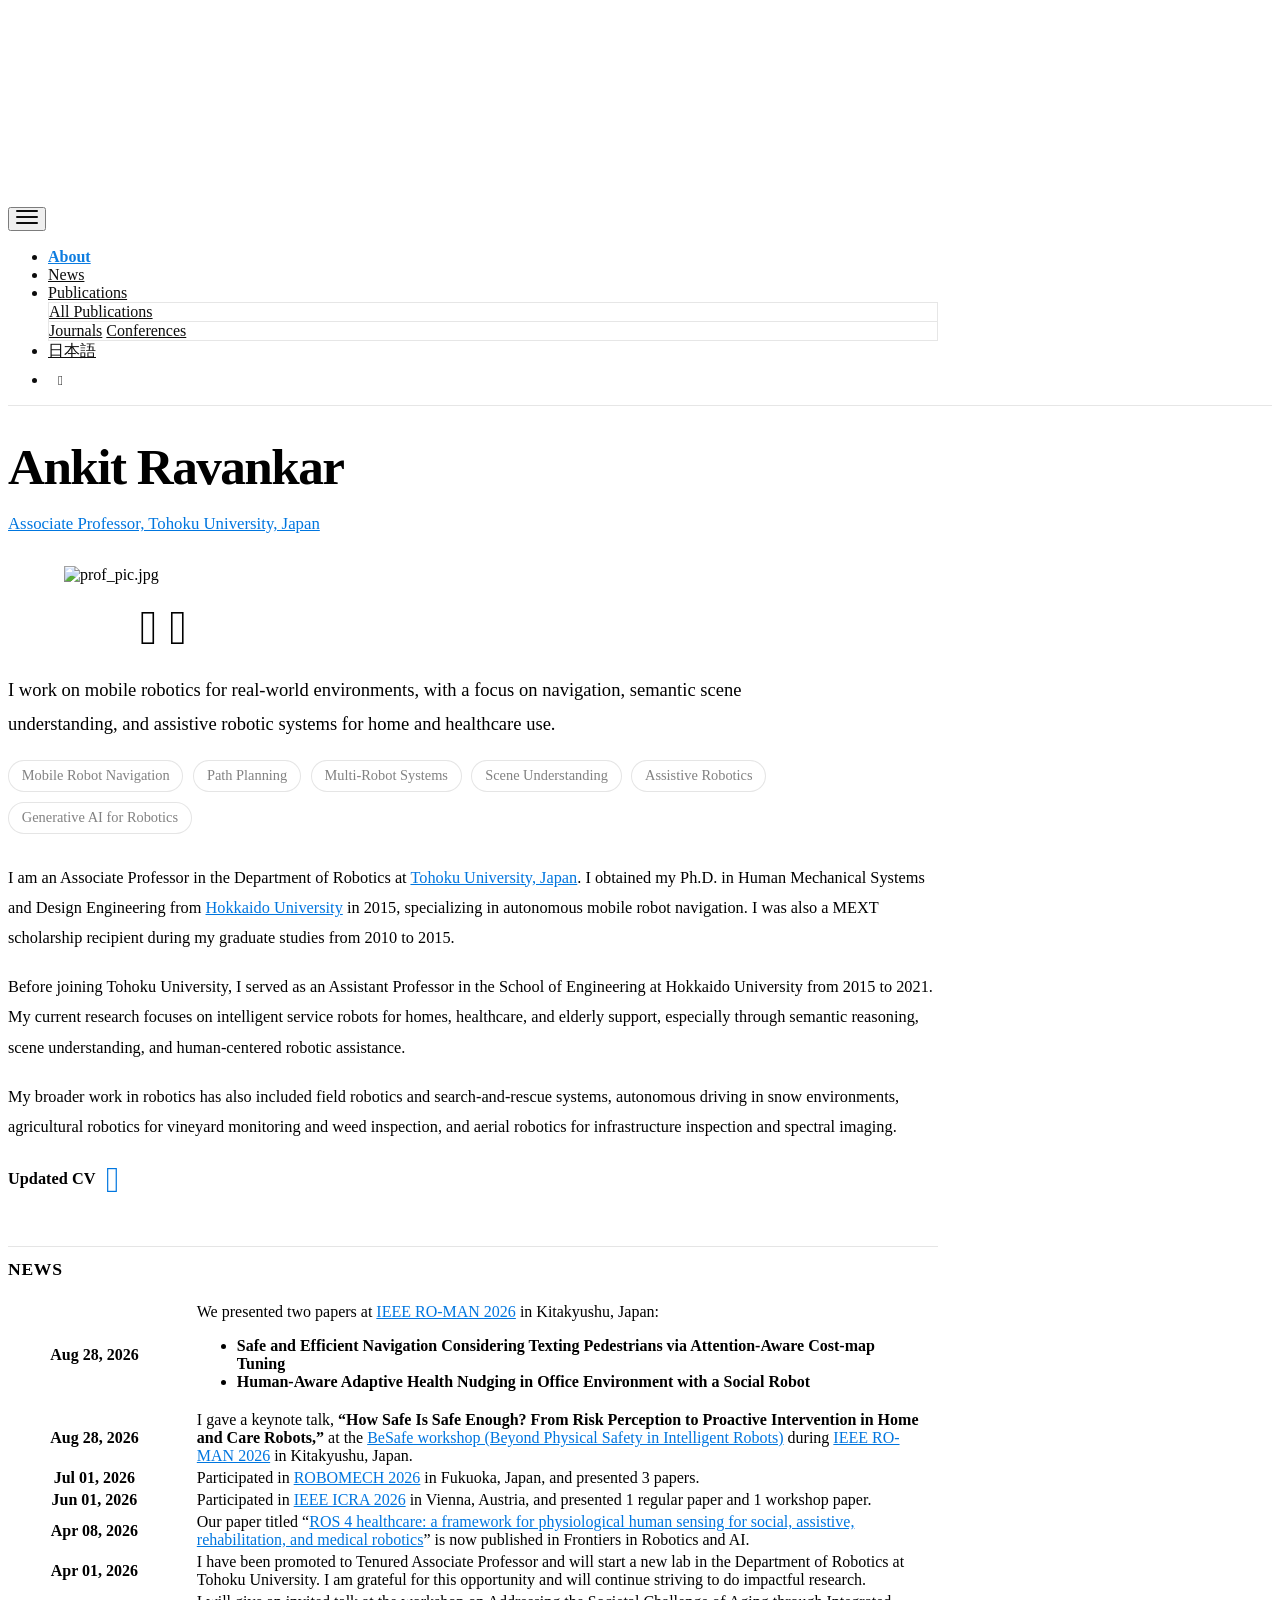
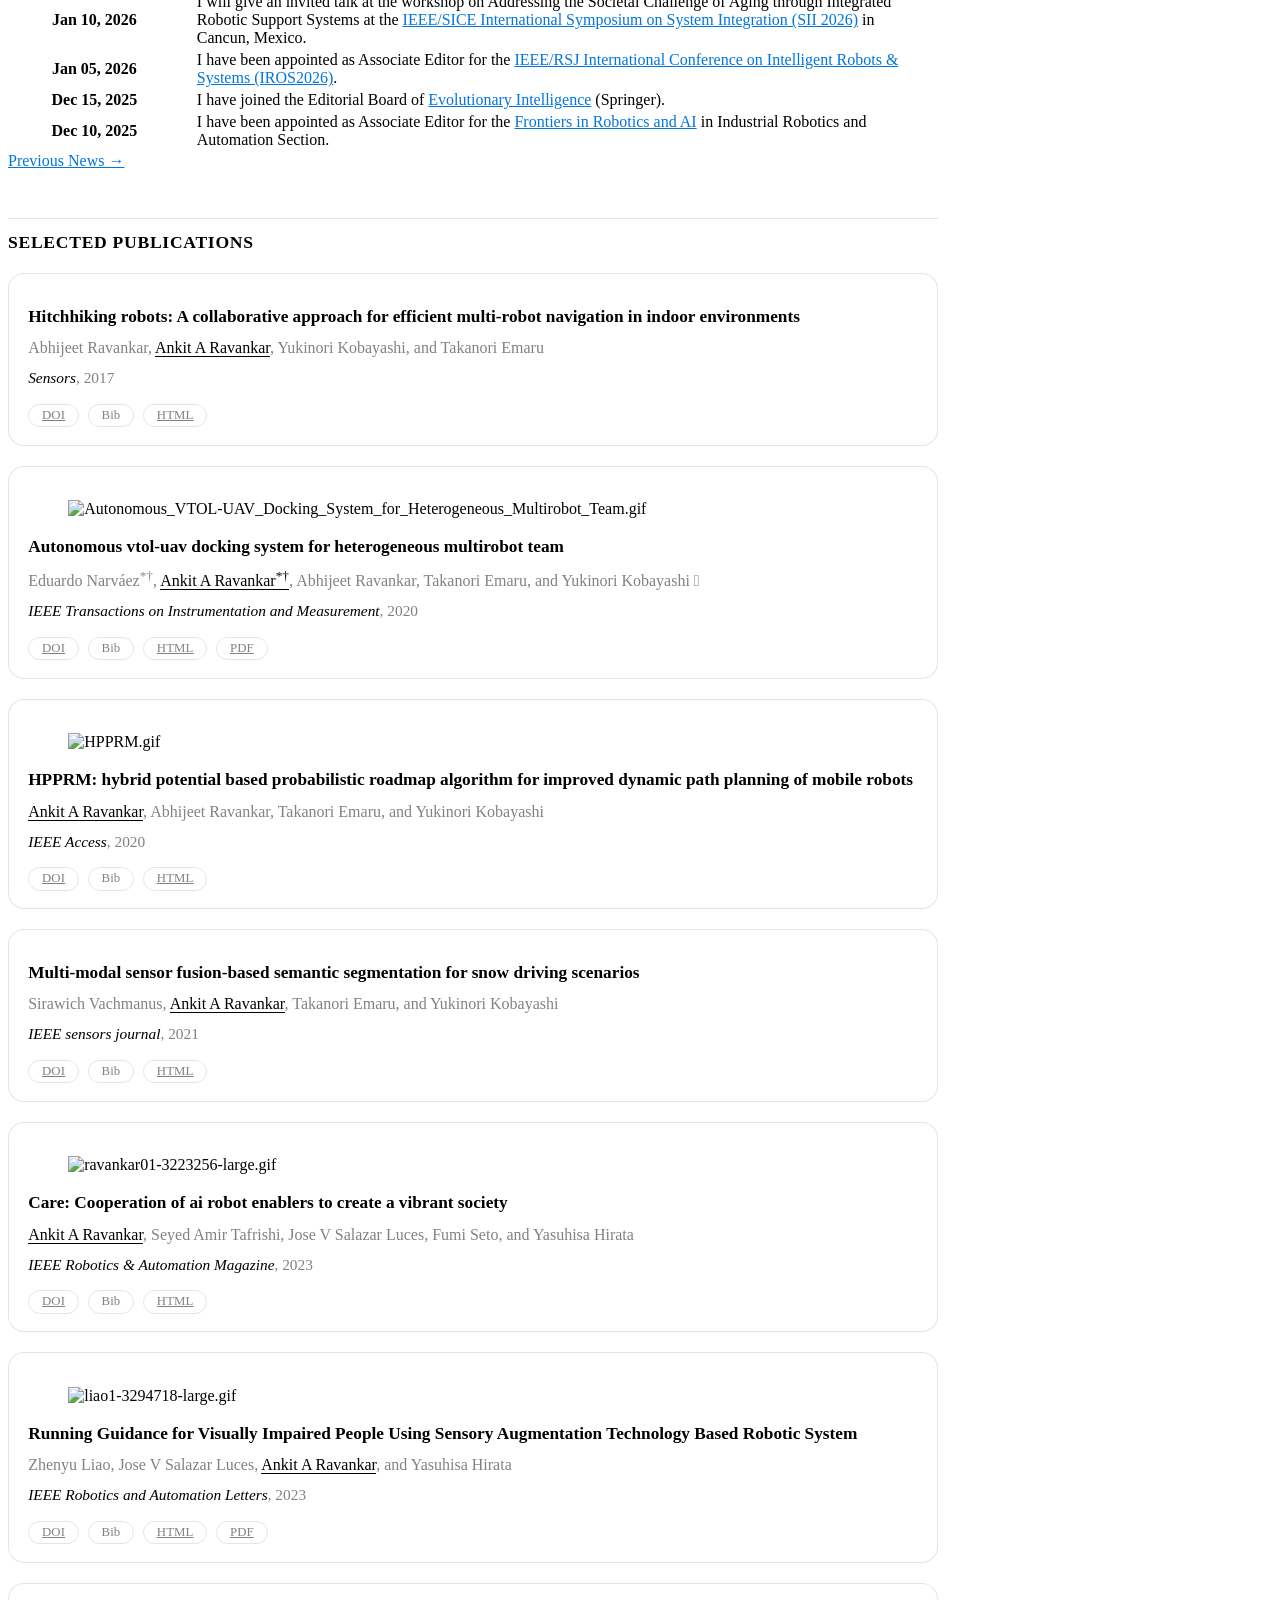
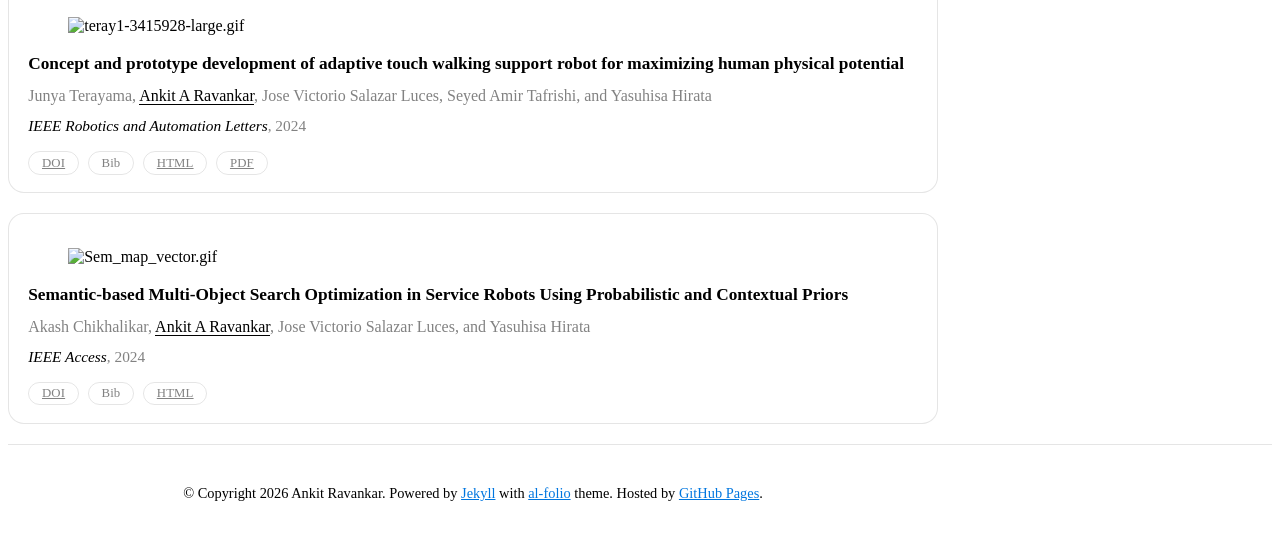
==== commit 68076f7c: "Deploying to gh-pages from @ ravankit/ravankit.github.io@3b712d9fcb04ca40e590531a15a84e68481a7f9e 🚀" ====
--- a/index.html
+++ b/index.html
@@ -1,4 +1,4 @@
-<!DOCTYPE html> <html lang="en"> <head> <meta http-equiv="Content-Type" content="text/html; charset=UTF-8"> <meta name="google-site-verification" content="DMJ6uFw9X9DwXRICjxgJJcvrhdggTPZgsmDPfZukQWI"> <meta http-equiv="Permissions-Policy" content="interest-cohort=()"> <meta charset="utf-8"> <meta name="viewport" content="width=device-width, initial-scale=1, shrink-to-fit=no"> <meta http-equiv="X-UA-Compatible" content="IE=edge"> <title> Ankit Ravankar </title> <meta name="author" content="Ankit Ravankar"> <meta name="description" content="Personal website of Dr. Ankit Ravankar, a robotics researcher and educator in Japan specializing in Mobile Robotics. Explore my publications, projects, and more. "> <meta name="keywords" content="Ankit Ravankar, mobile robotics, path planning, robot navigation, service robots, assistive robots, autonomous navigation, multi-robot systems, Tohoku University, robotics Japan"> <link rel="stylesheet" href="/assets/css/bootstrap.min.css?a4b3f509e79c54a512b890d73235ef04"> <link rel="stylesheet" href="https://cdn.jsdelivr.net/npm/mdbootstrap@4.20.0/css/mdb.min.css" integrity="sha256-jpjYvU3G3N6nrrBwXJoVEYI/0zw8htfFnhT9ljN3JJw=" crossorigin="anonymous"> <link defer rel="stylesheet" href="/assets/css/academicons.min.css?f0b7046b84e425c55f3463ac249818f5"> <link defer rel="stylesheet" type="text/css" href="https://fonts.googleapis.com/css?family=Roboto:300,400,500,700|Roboto+Slab:100,300,400,500,700|Material+Icons&amp;display=swap"> <link defer rel="stylesheet" href="/assets/css/jekyll-pygments-themes-github.css?591dab5a4e56573bf4ef7fd332894c99" media="" id="highlight_theme_light"> <link rel="shortcut icon" href="/assets/img/ankit-ghibli.png?df3782891624cfc27d721f066a9b0a6b"> <link rel="stylesheet" href="/assets/css/main.css?d41d8cd98f00b204e9800998ecf8427e"> <link rel="canonical" href="https://ravankit.github.io/"> <script src="/assets/js/theme.js?9a0c749ec5240d9cda97bc72359a72c0"></script> <link defer rel="stylesheet" href="/assets/css/jekyll-pygments-themes-native.css?5847e5ed4a4568527aa6cfab446049ca" media="none" id="highlight_theme_dark"> <script>initTheme();</script> </head> <body class="fixed-top-nav sticky-bottom-footer"> <header> <nav id="navbar" class="navbar navbar-light navbar-expand-sm fixed-top" role="navigation"> <div class="container"> <button class="navbar-toggler collapsed ml-auto" type="button" data-toggle="collapse" data-target="#navbarNav" aria-controls="navbarNav" aria-expanded="false" aria-label="Toggle navigation"> <span class="sr-only">Toggle navigation</span> <span class="icon-bar top-bar"></span> <span class="icon-bar middle-bar"></span> <span class="icon-bar bottom-bar"></span> </button> <div class="collapse navbar-collapse text-right" id="navbarNav"> <ul class="navbar-nav ml-auto flex-nowrap"> <li class="nav-item active"> <a class="nav-link" href="/">About <span class="sr-only">(current)</span> </a> </li> <li class="nav-item "> <a class="nav-link" href="/news/">News </a> </li> <li class="nav-item dropdown "> <a class="nav-link dropdown-toggle" href="#" id="navbarDropdown" role="button" data-toggle="dropdown" aria-haspopup="true" aria-expanded="false">Publications </a> <div class="dropdown-menu dropdown-menu-right" aria-labelledby="navbarDropdown"> <a class="dropdown-item " href="/publications/">All Publications</a> <div class="dropdown-divider"></div> <a class="dropdown-item " href="/publications/#journals">Journals</a> <a class="dropdown-item " href="/publications/#conferences">Conferences</a> </div> </li> <li class="nav-item"> <a class="nav-link" href="/ja/">日本語</a> </li> <li class="toggle-container"> <button id="light-toggle" title="Change theme"> <i class="ti ti-sun-moon" id="light-toggle-system"></i> <i class="ti ti-moon-filled" id="light-toggle-dark"></i> <i class="ti ti-sun-filled" id="light-toggle-light"></i> </button> </li> </ul> </div> </div> </nav> <progress id="progress" value="0"> <div class="progress-container"> <span class="progress-bar"></span> </div> </progress> </header> <div class="container mt-5" role="main"> <div class="post"> <header class="post-header about-header"> <h1 class="post-title"> Ankit Ravankar </h1> <p class="desc"><a href="https://www.tohoku.ac.jp/en/" target="_blank" rel="external nofollow noopener">Associate Professor, Tohoku University, Japan</a></p> </header> <article class="about-page"> <div class="profile float-right"> <figure> <picture> <source class="responsive-img-srcset" srcset="/assets/img/prof_pic.jpg" sizes="(min-width: 930px) 270.0px, (min-width: 576px) 30vw, 95vw"> <img src="/assets/img/prof_pic.jpg?9c07b6df237af25987c761360755f3fa" class="img-fluid z-depth-1 rounded-circle" width="100%" height="auto" alt="prof_pic.jpg" loading="eager" onerror="this.onerror=null; $('.responsive-img-srcset').remove();"> </source></picture> </figure> <div class="social"> <div class="contact-icons"> <a href="mailto:%61%6E%6B%69%74[%61%74]%73%72%64.%6D%65%63%68.%74%6F%68%6F%6B%75.%61%63.%6A%70" title="email"><i class="fa-solid fa-envelope"></i></a> <a href="https://scholar.google.com/citations?user=DOiXntEAAAAJ" title="Google Scholar" rel="external nofollow noopener" target="_blank"><i class="ai ai-google-scholar"></i></a> <a href="https://www.researchgate.net/profile/Ankit-Ravankar/" title="ResearchGate" rel="external nofollow noopener" target="_blank"><i class="ai ai-researchgate"></i></a> <a href="https://www.scopus.com/authid/detail.uri?authorId=55032275000" title="Scopus" rel="external nofollow noopener" target="_blank"><i class="ai ai-scopus"></i></a> <a href="https://www.linkedin.com/in/ankit-ravankar" title="LinkedIn" rel="external nofollow noopener" target="_blank"><i class="fa-brands fa-linkedin"></i></a> </div> <div class="contact-note"></div> </div> <div class="more-info"></div> </div> <div class="clearfix about-body"> <div class="about-lead"> <p> I work on mobile robotics for real-world environments, with a focus on navigation, semantic scene understanding, and assistive robotic systems for home and healthcare use. </p> </div> <div class="research-focus"> <span>Mobile Robot Navigation</span> <span>Path Planning</span> <span>Multi-Robot Systems</span> <span>Scene Understanding</span> <span>Assistive Robotics</span> <span>Generative AI for Robotics</span> </div> <p>I am an Associate Professor in the Department of Robotics at <a href="https://www.tohoku.ac.jp/en/" rel="external nofollow noopener" target="_blank">Tohoku University, Japan</a>. I obtained my Ph.D. in Human Mechanical Systems and Design Engineering from <a href="https://www.global.hokudai.ac.jp/" rel="external nofollow noopener" target="_blank">Hokkaido University</a> in 2015, specializing in autonomous mobile robot navigation. I was also a MEXT scholarship recipient during my graduate studies from 2010 to 2015.</p> <p>Before joining Tohoku University, I served as an Assistant Professor in the School of Engineering at Hokkaido University from 2015 to 2021. My current research focuses on intelligent service robots for homes, healthcare, and elderly support, especially through semantic reasoning, scene understanding, and human-centered robotic assistance.</p> <p>My broader work in robotics has also included field robotics and search-and-rescue systems, autonomous driving in snow environments, agricultural robotics for vineyard monitoring and weed inspection, and aerial robotics for infrastructure inspection and spectral imaging.</p> <p><strong>Updated CV</strong> <a href="/assets/pdf/CV_Ankit-July-1.pdf" title="Open updated CV (PDF)" target="_blank" rel="noopener" style="display: inline-block; font-size: 2.25rem; line-height: 1; margin-left: 0.4rem; vertical-align: middle;"><i class="fa-solid fa-file-pdf" aria-hidden="true"></i><span class="sr-only">Open updated CV (PDF)</span></a></p> </div> <h2 class="about-section-title"> <a href="/news/" style="color: inherit">news</a> </h2> <div class="news"> <div class="table-responsive" style="max-height: 60vw"> <table class="table table-sm table-borderless"> <tr> <th scope="row" style="width: 20%"> Aug 28, 2026 </th> <td> We presented two papers at <a href="https://ro-man2026.org/" rel="external nofollow noopener" target="_blank">IEEE RO-MAN 2026</a> in Kitakyushu, Japan: <ul> <li> <strong>Safe and Efficient Navigation Considering Texting Pedestrians via Attention-Aware Cost-map Tuning</strong><br> <a href="https://www.linkedin.com/in/shunyatadano/" rel="external nofollow noopener" target="_blank"><strong>Shunya Tadano</strong></a>, Yusuke Tamura, <a href="https://www.linkedin.com/in/ankit-ravankar/" rel="external nofollow noopener" target="_blank"><strong>Ankit Ravankar</strong></a>, Yasuhisa Hirata</li> <li> <strong>Human-Aware Adaptive Health Nudging in Office Environment with a Social Robot</strong><br> <a href="https://www.linkedin.com/in/cristianarondoni/" rel="external nofollow noopener" target="_blank"><strong>Cristiana Rondoni</strong></a>, <a href="https://www.linkedin.com/in/ankit-ravankar/" rel="external nofollow noopener" target="_blank"><strong>Ankit Ravankar</strong></a>, <a href="https://www.linkedin.com/in/loredana-zollo-b7664b38/" rel="external nofollow noopener" target="_blank"><strong>Loredana Zollo</strong></a>, Yasuhisa Hirata</li> </ul> </td> </tr> <tr> <th scope="row" style="width: 20%"> Aug 28, 2026 </th> <td> I gave a keynote talk, <strong>“How Safe Is Safe Enough? From Risk Perception to Proactive Intervention in Home and Care Robots,”</strong> at the <a href="https://lnkd.in/g_4pB48U" rel="external nofollow noopener" target="_blank">BeSafe workshop (Beyond Physical Safety in Intelligent Robots)</a> during <a href="https://ro-man2026.org/" rel="external nofollow noopener" target="_blank">IEEE RO-MAN 2026</a> in Kitakyushu, Japan. </td> </tr> <tr> <th scope="row" style="width: 20%"> Jul 01, 2026 </th> <td> Participated in <a href="https://robomech.org/2026/#" rel="external nofollow noopener" target="_blank">ROBOMECH 2026</a> in Fukuoka, Japan, and presented 3 papers. </td> </tr> <tr> <th scope="row" style="width: 20%"> Jun 01, 2026 </th> <td> Participated in <a href="https://2026.ieee-icra.org/" rel="external nofollow noopener" target="_blank">IEEE ICRA 2026</a> in Vienna, Austria, and presented 1 regular paper and 1 workshop paper. </td> </tr> <tr> <th scope="row" style="width: 20%"> Apr 08, 2026 </th> <td> Our paper titled “<a href="https://www.frontiersin.org/journals/robotics-and-ai/articles/10.3389/frobt.2026.1745197" rel="external nofollow noopener" target="_blank">ROS 4 healthcare: a framework for physiological human sensing for social, assistive, rehabilitation, and medical robotics</a>” is now published in Frontiers in Robotics and AI. </td> </tr> <tr> <th scope="row" style="width: 20%"> Apr 01, 2026 </th> <td> I have been promoted to Tenured Associate Professor and will start a new lab in the Department of Robotics at Tohoku University. I am grateful for this opportunity and will continue striving to do impactful research. </td> </tr> <tr> <th scope="row" style="width: 20%"> Jan 10, 2026 </th> <td> I will give an invited talk at the workshop on Addressing the Societal Challenge of Aging through Integrated Robotic Support Systems at the <a href="https://hcr.iar.kit.edu/workshop.php" rel="external nofollow noopener" target="_blank">IEEE/SICE International Symposium on System Integration (SII 2026)</a> in Cancun, Mexico. </td> </tr> <tr> <th scope="row" style="width: 20%"> Jan 05, 2026 </th> <td> I have been appointed as Associate Editor for the <a href="https://2026.ieee-iros.org/" rel="external nofollow noopener" target="_blank">IEEE/RSJ International Conference on Intelligent Robots &amp; Systems (IROS2026)</a>. </td> </tr> <tr> <th scope="row" style="width: 20%"> Dec 15, 2025 </th> <td> I have joined the Editorial Board of <a href="https://link.springer.com/journal/12065" rel="external nofollow noopener" target="_blank">Evolutionary Intelligence</a> (Springer). </td> </tr> <tr> <th scope="row" style="width: 20%"> Dec 10, 2025 </th> <td> I have been appointed as Associate Editor for the <a href="https://www.frontiersin.org/journals/robotics-and-ai/editors" rel="external nofollow noopener" target="_blank">Frontiers in Robotics and AI</a> in Industrial Robotics and Automation Section. </td> </tr> </table> </div> <div class="text-center mt-2"> <a href="/news/" style="font-size: 1rem;">Previous News →</a> </div> </div> <h2 class="about-section-title"> <a href="/publications/" style="color: inherit">selected publications</a> </h2> <div class="publications"> <ol class="bibliography"> <li> <div class="row publication-row"> <div class="col-sm-3 publication-media"> </div> <div id="ravankar2017hitchhiking" class="col-sm-9"> <div class="title">Hitchhiking robots: A collaborative approach for efficient multi-robot navigation in indoor environments</div> <div class="author"> Abhijeet Ravankar, <em>Ankit A Ravankar</em>, Yukinori Kobayashi, and Takanori Emaru </div> <div class="periodical"> <em>Sensors</em>, 2017 </div> <div class="links"> <a href="https://doi.org/10.3390/s17081878" class="btn btn-sm z-depth-0" role="button" rel="external nofollow noopener" target="_blank">DOI</a> <a class="bibtex btn btn-sm z-depth-0" role="button">Bib</a> <a href="https://www.mdpi.com/1424-8220/17/8/1878" class="btn btn-sm z-depth-0" role="button" rel="external nofollow noopener" target="_blank">HTML</a> </div> <div class="bibtex hidden"> <figure class="highlight"><pre><code class="language-bibtex" data-lang="bibtex"><span class="nc">@article</span><span class="p">{</span><span class="nl">ravankar2017hitchhiking</span><span class="p">,</span>
+<!DOCTYPE html> <html lang="en"> <head> <meta http-equiv="Content-Type" content="text/html; charset=UTF-8"> <meta name="google-site-verification" content="DMJ6uFw9X9DwXRICjxgJJcvrhdggTPZgsmDPfZukQWI"> <meta http-equiv="Permissions-Policy" content="interest-cohort=()"> <meta charset="utf-8"> <meta name="viewport" content="width=device-width, initial-scale=1, shrink-to-fit=no"> <meta http-equiv="X-UA-Compatible" content="IE=edge"> <title> Ankit Ravankar </title> <meta name="author" content="Ankit Ravankar"> <meta name="description" content="Personal website of Dr. Ankit Ravankar, a robotics researcher and educator in Japan specializing in Mobile Robotics. Explore my publications, projects, and more. "> <meta name="keywords" content="Ankit Ravankar, mobile robotics, path planning, robot navigation, service robots, assistive robots, autonomous navigation, multi-robot systems, Tohoku University, robotics Japan"> <link rel="stylesheet" href="/assets/css/bootstrap.min.css?a4b3f509e79c54a512b890d73235ef04"> <link rel="stylesheet" href="https://cdn.jsdelivr.net/npm/mdbootstrap@4.20.0/css/mdb.min.css" integrity="sha256-jpjYvU3G3N6nrrBwXJoVEYI/0zw8htfFnhT9ljN3JJw=" crossorigin="anonymous"> <link defer rel="stylesheet" href="/assets/css/academicons.min.css?f0b7046b84e425c55f3463ac249818f5"> <link defer rel="stylesheet" type="text/css" href="https://fonts.googleapis.com/css?family=Roboto:300,400,500,700|Roboto+Slab:100,300,400,500,700|Material+Icons&amp;display=swap"> <link defer rel="stylesheet" href="/assets/css/jekyll-pygments-themes-github.css?591dab5a4e56573bf4ef7fd332894c99" media="" id="highlight_theme_light"> <link rel="shortcut icon" href="/assets/img/ankit-ghibli.png?df3782891624cfc27d721f066a9b0a6b"> <link rel="stylesheet" href="/assets/css/main.css?d41d8cd98f00b204e9800998ecf8427e"> <link rel="canonical" href="https://ravankit.github.io/"> <script src="/assets/js/theme.js?9a0c749ec5240d9cda97bc72359a72c0"></script> <link defer rel="stylesheet" href="/assets/css/jekyll-pygments-themes-native.css?5847e5ed4a4568527aa6cfab446049ca" media="none" id="highlight_theme_dark"> <script>initTheme();</script> </head> <body class="fixed-top-nav sticky-bottom-footer"> <header> <nav id="navbar" class="navbar navbar-light navbar-expand-sm fixed-top" role="navigation"> <div class="container"> <button class="navbar-toggler collapsed ml-auto" type="button" data-toggle="collapse" data-target="#navbarNav" aria-controls="navbarNav" aria-expanded="false" aria-label="Toggle navigation"> <span class="sr-only">Toggle navigation</span> <span class="icon-bar top-bar"></span> <span class="icon-bar middle-bar"></span> <span class="icon-bar bottom-bar"></span> </button> <div class="collapse navbar-collapse text-right" id="navbarNav"> <ul class="navbar-nav ml-auto flex-nowrap"> <li class="nav-item active"> <a class="nav-link" href="/">About <span class="sr-only">(current)</span> </a> </li> <li class="nav-item "> <a class="nav-link" href="/news/">News </a> </li> <li class="nav-item dropdown "> <a class="nav-link dropdown-toggle" href="#" id="navbarDropdown" role="button" data-toggle="dropdown" aria-haspopup="true" aria-expanded="false">Publications </a> <div class="dropdown-menu dropdown-menu-right" aria-labelledby="navbarDropdown"> <a class="dropdown-item " href="/publications/">All Publications</a> <div class="dropdown-divider"></div> <a class="dropdown-item " href="/publications/#journals">Journals</a> <a class="dropdown-item " href="/publications/#conferences">Conferences</a> </div> </li> <li class="nav-item"> <a class="nav-link" href="/ja/">日本語</a> </li> <li class="toggle-container"> <button id="light-toggle" title="Change theme"> <i class="ti ti-sun-moon" id="light-toggle-system"></i> <i class="ti ti-moon-filled" id="light-toggle-dark"></i> <i class="ti ti-sun-filled" id="light-toggle-light"></i> </button> </li> </ul> </div> </div> </nav> <progress id="progress" value="0"> <div class="progress-container"> <span class="progress-bar"></span> </div> </progress> </header> <div class="container mt-5" role="main"> <div class="post"> <header class="post-header about-header"> <h1 class="post-title"> Ankit Ravankar </h1> <p class="desc"><a href="https://www.tohoku.ac.jp/en/" target="_blank" rel="external nofollow noopener">Associate Professor, Tohoku University, Japan</a></p> </header> <article class="about-page"> <div class="profile float-right"> <figure> <picture> <source class="responsive-img-srcset" srcset="/assets/img/prof_pic.jpg" sizes="(min-width: 930px) 270.0px, (min-width: 576px) 30vw, 95vw"> <img src="/assets/img/prof_pic.jpg?9c07b6df237af25987c761360755f3fa" class="img-fluid z-depth-1 rounded-circle" width="100%" height="auto" alt="prof_pic.jpg" loading="eager" onerror="this.onerror=null; $('.responsive-img-srcset').remove();"> </source></picture> </figure> <div class="social"> <div class="contact-icons"> <a href="mailto:%61%6E%6B%69%74[%61%74]%73%72%64.%6D%65%63%68.%74%6F%68%6F%6B%75.%61%63.%6A%70" title="email"><i class="fa-solid fa-envelope"></i></a> <a href="https://scholar.google.com/citations?user=DOiXntEAAAAJ" title="Google Scholar" rel="external nofollow noopener" target="_blank"><i class="ai ai-google-scholar"></i></a> <a href="https://www.researchgate.net/profile/Ankit-Ravankar/" title="ResearchGate" rel="external nofollow noopener" target="_blank"><i class="ai ai-researchgate"></i></a> <a href="https://www.scopus.com/authid/detail.uri?authorId=55032275000" title="Scopus" rel="external nofollow noopener" target="_blank"><i class="ai ai-scopus"></i></a> <a href="https://www.linkedin.com/in/ankit-ravankar" title="LinkedIn" rel="external nofollow noopener" target="_blank"><i class="fa-brands fa-linkedin"></i></a> </div> <div class="contact-note"></div> </div> <div class="more-info"></div> </div> <div class="clearfix about-body"> <div class="about-lead"> <p> I work on mobile robotics for real-world environments, with a focus on navigation, semantic scene understanding, and assistive robotic systems for home and healthcare use. </p> </div> <div class="research-focus"> <span>Mobile Robot Navigation</span> <span>Path Planning</span> <span>Multi-Robot Systems</span> <span>Scene Understanding</span> <span>Assistive Robotics</span> <span>Generative AI for Robotics</span> </div> <p>I am an Associate Professor in the Department of Robotics at <a href="https://www.tohoku.ac.jp/en/" rel="external nofollow noopener" target="_blank">Tohoku University, Japan</a>. I obtained my Ph.D. in Human Mechanical Systems and Design Engineering from <a href="https://www.global.hokudai.ac.jp/" rel="external nofollow noopener" target="_blank">Hokkaido University</a> in 2015, specializing in autonomous mobile robot navigation. I was also a MEXT scholarship recipient during my graduate studies from 2010 to 2015.</p> <p>Before joining Tohoku University, I served as an Assistant Professor in the School of Engineering at Hokkaido University from 2015 to 2021. My current research focuses on intelligent service robots for homes, healthcare, and elderly support, especially through semantic reasoning, scene understanding, and human-centered robotic assistance.</p> <p>My broader work in robotics has also included field robotics and search-and-rescue systems, autonomous driving in snow environments, agricultural robotics for vineyard monitoring and weed inspection, and aerial robotics for infrastructure inspection and spectral imaging.</p> <p><strong>Updated CV</strong> <a href="/assets/pdf/CV_Ankit-July-1.pdf" title="Open updated CV (PDF)" target="_blank" rel="noopener" style="display: inline-block; font-size: 2.25rem; line-height: 1; margin-left: 0.4rem; vertical-align: middle;"><i class="fa-solid fa-file-pdf" aria-hidden="true"></i><span class="sr-only">Open updated CV (PDF)</span></a></p> </div> <h2 class="about-section-title"> <a href="/news/" style="color: inherit">news</a> </h2> <div class="news"> <div class="table-responsive" style="max-height: 60vw"> <table class="table table-sm table-borderless"> <tr> <th scope="row" style="width: 20%"> Aug 28, 2026 </th> <td> We presented two papers at <a href="https://ro-man2026.org/" rel="external nofollow noopener" target="_blank">IEEE RO-MAN 2026</a> in Kitakyushu, Japan: <ul> <li><strong>Safe and Efficient Navigation Considering Texting Pedestrians via Attention-Aware Cost-map Tuning</strong></li> <li><strong>Human-Aware Adaptive Health Nudging in Office Environment with a Social Robot</strong></li> </ul> </td> </tr> <tr> <th scope="row" style="width: 20%"> Aug 28, 2026 </th> <td> I gave a keynote talk, <strong>“How Safe Is Safe Enough? From Risk Perception to Proactive Intervention in Home and Care Robots,”</strong> at the <a href="https://lnkd.in/g_4pB48U" rel="external nofollow noopener" target="_blank">BeSafe workshop (Beyond Physical Safety in Intelligent Robots)</a> during <a href="https://ro-man2026.org/" rel="external nofollow noopener" target="_blank">IEEE RO-MAN 2026</a> in Kitakyushu, Japan. </td> </tr> <tr> <th scope="row" style="width: 20%"> Jul 01, 2026 </th> <td> Participated in <a href="https://robomech.org/2026/#" rel="external nofollow noopener" target="_blank">ROBOMECH 2026</a> in Fukuoka, Japan, and presented 3 papers. </td> </tr> <tr> <th scope="row" style="width: 20%"> Jun 01, 2026 </th> <td> Participated in <a href="https://2026.ieee-icra.org/" rel="external nofollow noopener" target="_blank">IEEE ICRA 2026</a> in Vienna, Austria, and presented 1 regular paper and 1 workshop paper. </td> </tr> <tr> <th scope="row" style="width: 20%"> Apr 08, 2026 </th> <td> Our paper titled “<a href="https://www.frontiersin.org/journals/robotics-and-ai/articles/10.3389/frobt.2026.1745197" rel="external nofollow noopener" target="_blank">ROS 4 healthcare: a framework for physiological human sensing for social, assistive, rehabilitation, and medical robotics</a>” is now published in Frontiers in Robotics and AI. </td> </tr> <tr> <th scope="row" style="width: 20%"> Apr 01, 2026 </th> <td> I have been promoted to Tenured Associate Professor and will start a new lab in the Department of Robotics at Tohoku University. I am grateful for this opportunity and will continue striving to do impactful research. </td> </tr> <tr> <th scope="row" style="width: 20%"> Jan 10, 2026 </th> <td> I will give an invited talk at the workshop on Addressing the Societal Challenge of Aging through Integrated Robotic Support Systems at the <a href="https://hcr.iar.kit.edu/workshop.php" rel="external nofollow noopener" target="_blank">IEEE/SICE International Symposium on System Integration (SII 2026)</a> in Cancun, Mexico. </td> </tr> <tr> <th scope="row" style="width: 20%"> Jan 05, 2026 </th> <td> I have been appointed as Associate Editor for the <a href="https://2026.ieee-iros.org/" rel="external nofollow noopener" target="_blank">IEEE/RSJ International Conference on Intelligent Robots &amp; Systems (IROS2026)</a>. </td> </tr> <tr> <th scope="row" style="width: 20%"> Dec 15, 2025 </th> <td> I have joined the Editorial Board of <a href="https://link.springer.com/journal/12065" rel="external nofollow noopener" target="_blank">Evolutionary Intelligence</a> (Springer). </td> </tr> <tr> <th scope="row" style="width: 20%"> Dec 10, 2025 </th> <td> I have been appointed as Associate Editor for the <a href="https://www.frontiersin.org/journals/robotics-and-ai/editors" rel="external nofollow noopener" target="_blank">Frontiers in Robotics and AI</a> in Industrial Robotics and Automation Section. </td> </tr> </table> </div> <div class="text-center mt-2"> <a href="/news/" style="font-size: 1rem;">Previous News →</a> </div> </div> <h2 class="about-section-title"> <a href="/publications/" style="color: inherit">selected publications</a> </h2> <div class="publications"> <ol class="bibliography"> <li> <div class="row publication-row"> <div class="col-sm-3 publication-media"> </div> <div id="ravankar2017hitchhiking" class="col-sm-9"> <div class="title">Hitchhiking robots: A collaborative approach for efficient multi-robot navigation in indoor environments</div> <div class="author"> Abhijeet Ravankar, <em>Ankit A Ravankar</em>, Yukinori Kobayashi, and Takanori Emaru </div> <div class="periodical"> <em>Sensors</em>, 2017 </div> <div class="links"> <a href="https://doi.org/10.3390/s17081878" class="btn btn-sm z-depth-0" role="button" rel="external nofollow noopener" target="_blank">DOI</a> <a class="bibtex btn btn-sm z-depth-0" role="button">Bib</a> <a href="https://www.mdpi.com/1424-8220/17/8/1878" class="btn btn-sm z-depth-0" role="button" rel="external nofollow noopener" target="_blank">HTML</a> </div> <div class="bibtex hidden"> <figure class="highlight"><pre><code class="language-bibtex" data-lang="bibtex"><span class="nc">@article</span><span class="p">{</span><span class="nl">ravankar2017hitchhiking</span><span class="p">,</span>
   <span class="na">title</span> <span class="p">=</span> <span class="s">{Hitchhiking robots: A collaborative approach for efficient multi-robot navigation in indoor environments}</span><span class="p">,</span>
   <span class="na">author</span> <span class="p">=</span> <span class="s">{Ravankar, Abhijeet and Ravankar, Ankit A and Kobayashi, Yukinori and Emaru, Takanori}</span><span class="p">,</span>
   <span class="na">journal</span> <span class="p">=</span> <span class="s">{Sensors}</span><span class="p">,</span>
